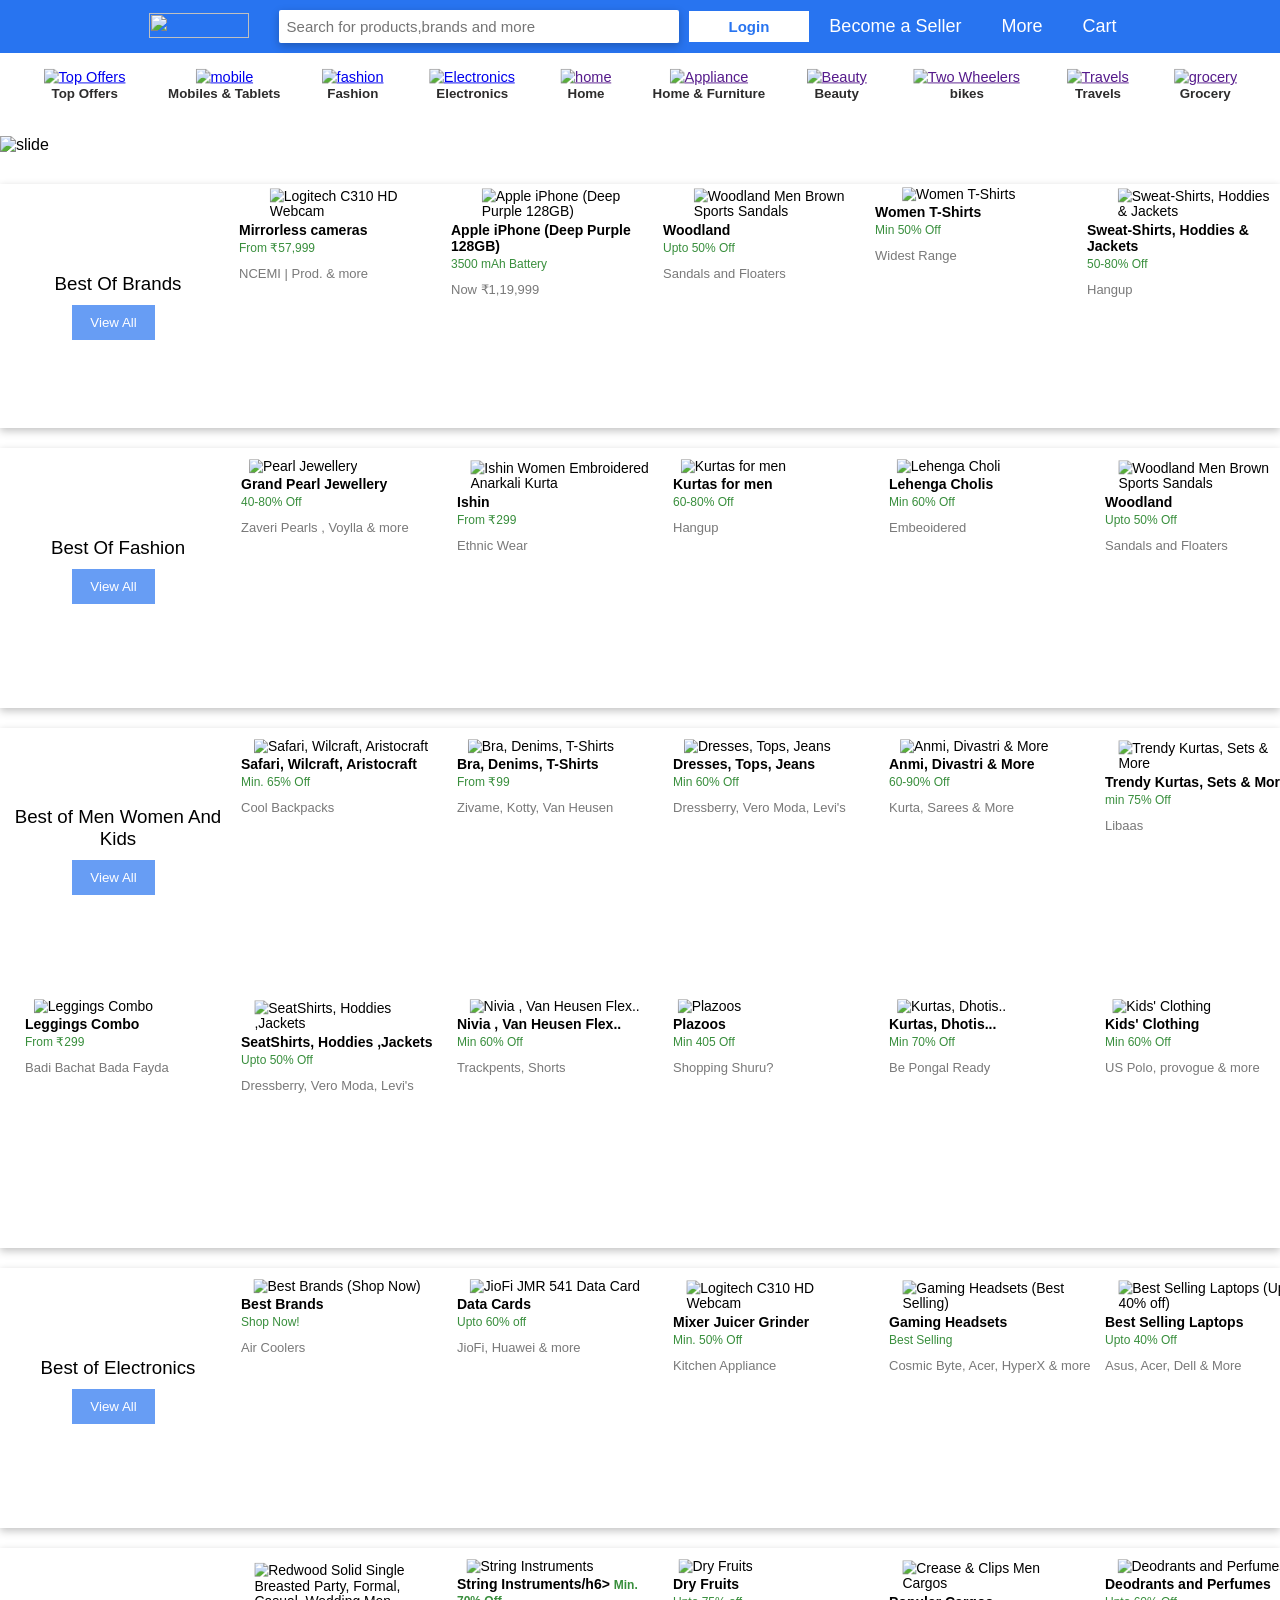
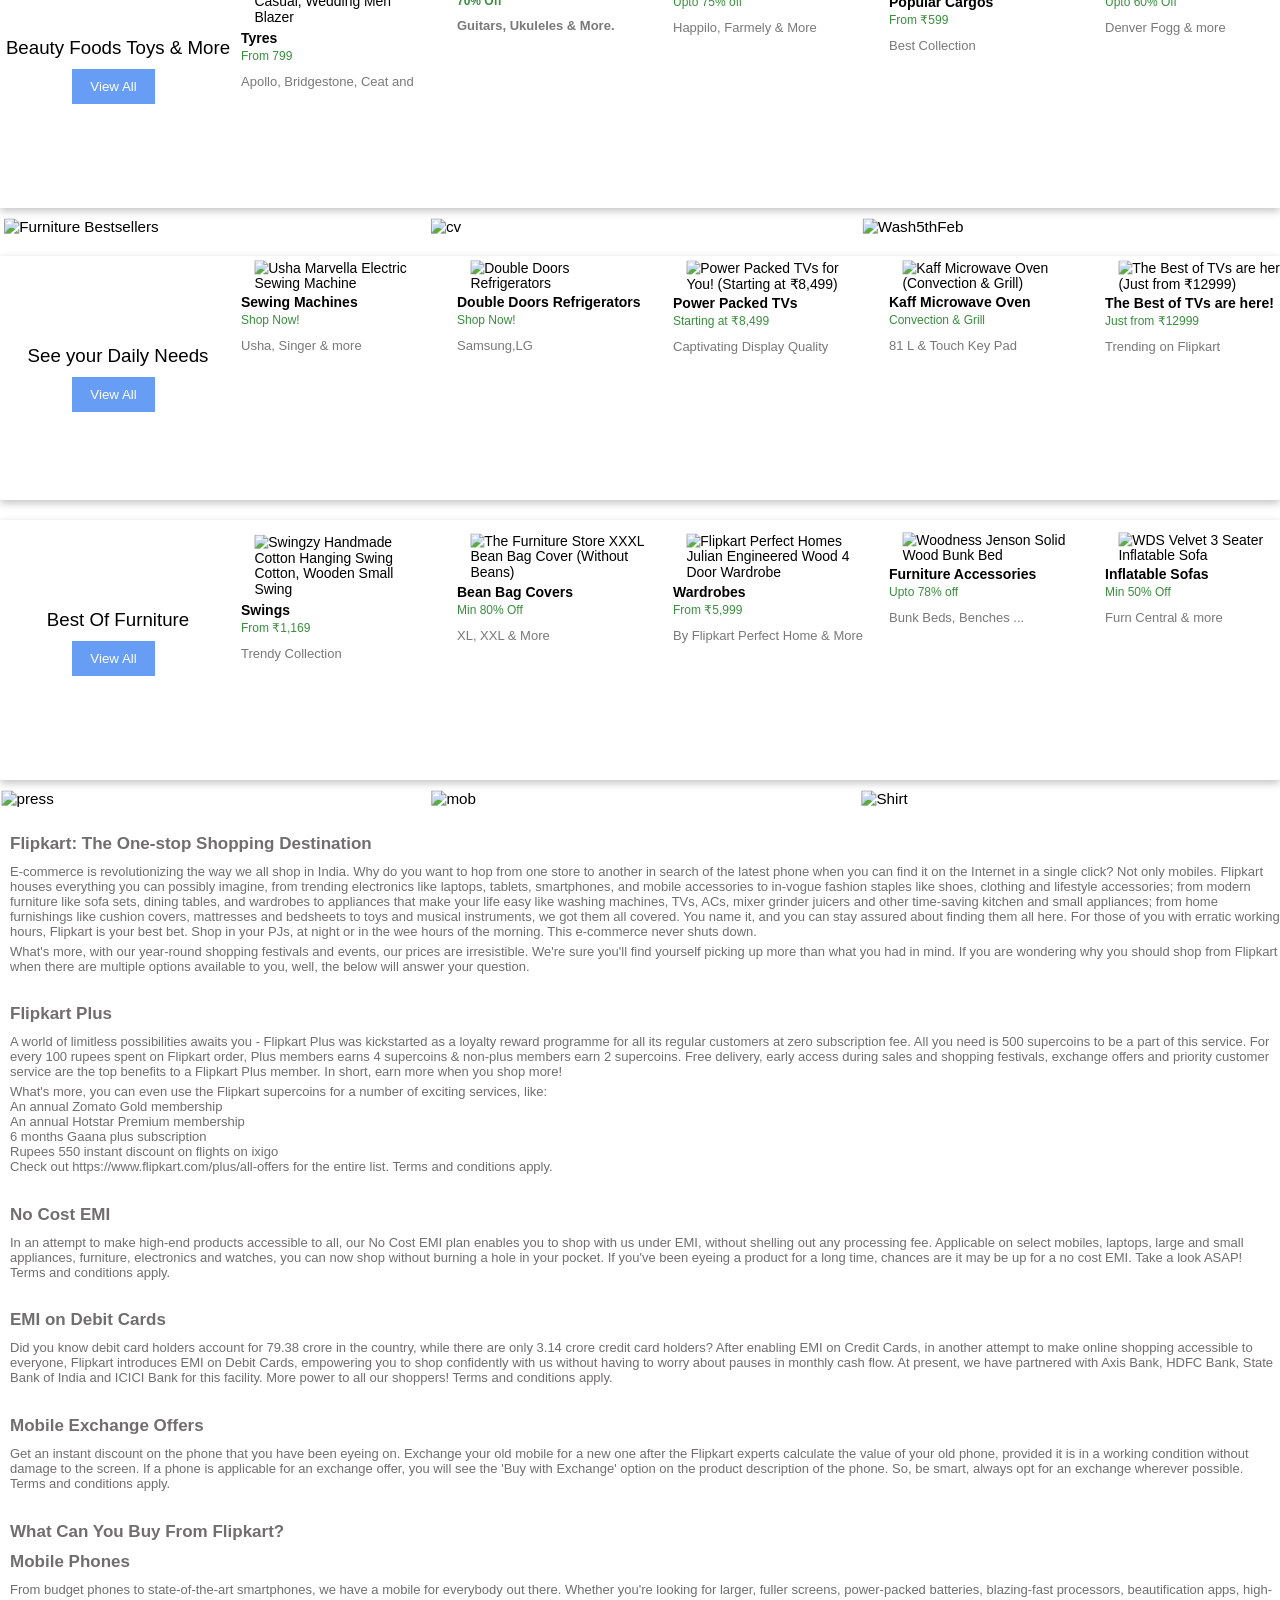
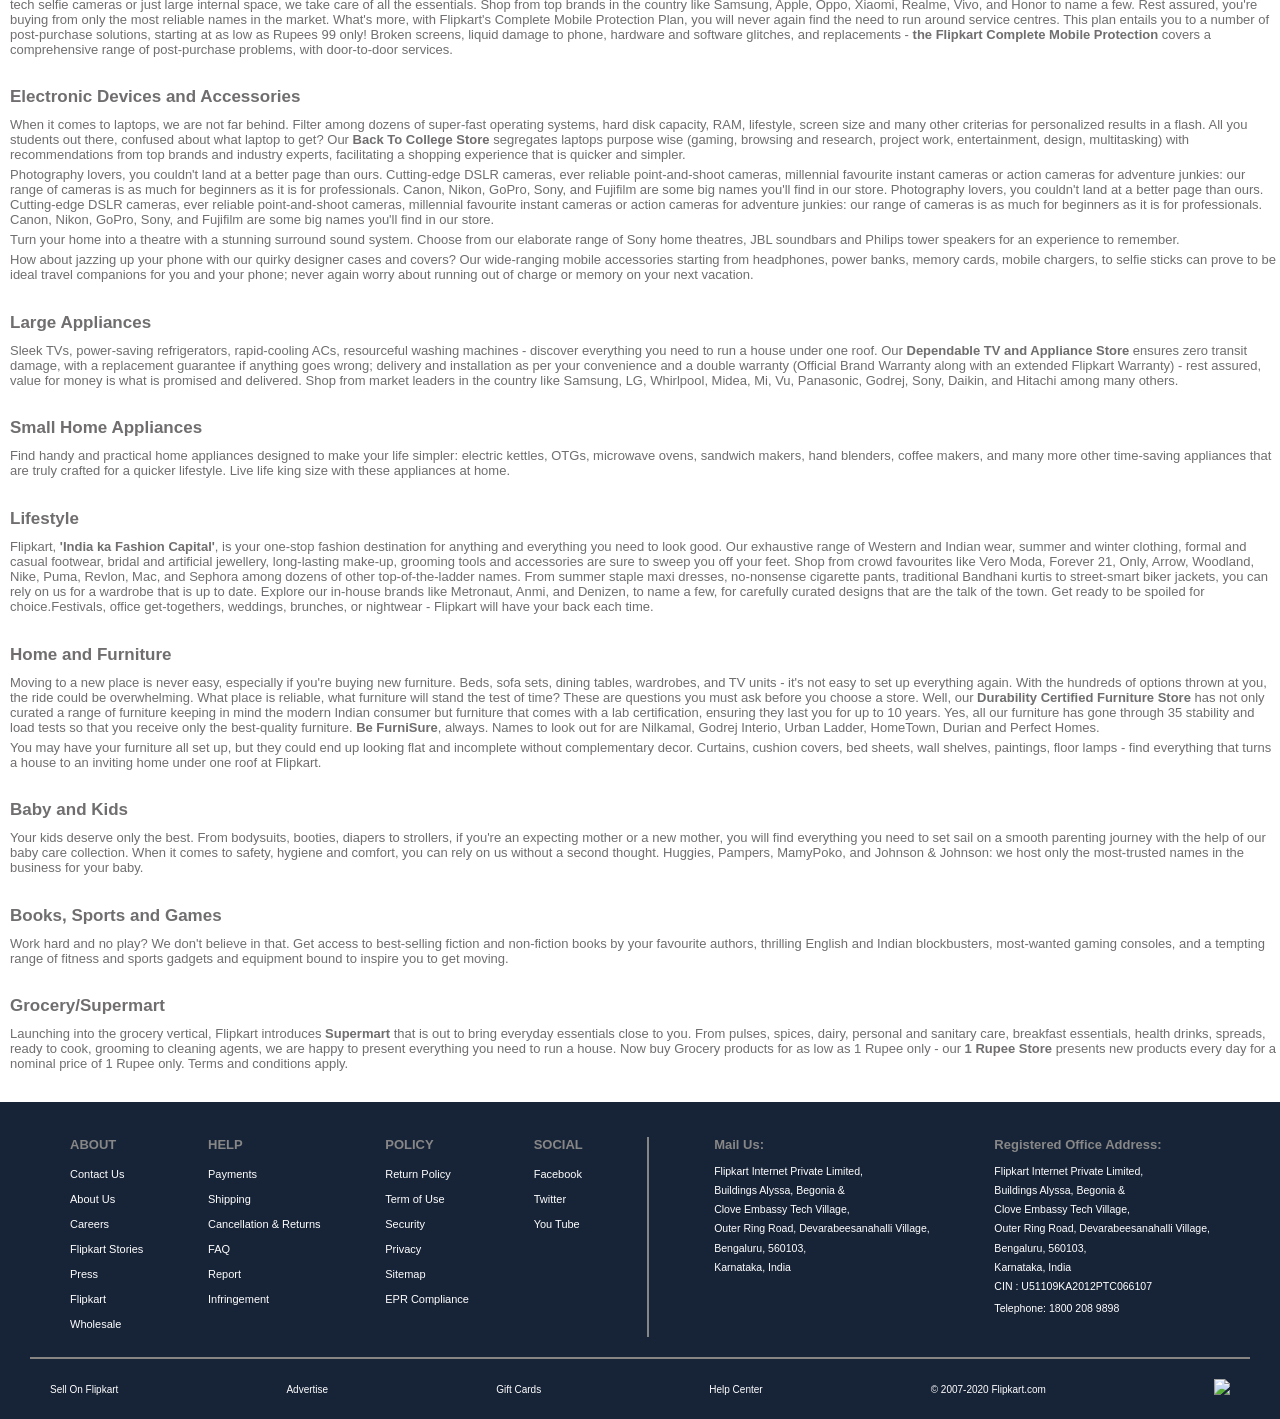
==== home/index.html @ 8c75a3f1 "final" ====
<!DOCTYPE html>
<html lang="en">

<head>
    <meta charset="UTF-8">
    <meta http-equiv="X-UA-Compatible" content="IE=edge">
    <meta name="viewport" content="width=device-width, initial-scale=1.0">
    <title>Online Shopping Site For Mobiles</title>
    <link rel="icon" href="https://www.indianbodybuilding.co.in/products/wp-content/uploads/2015/08/Flipkart-Logo.png">
    <script src="https://kit.fontawesome.com/36ecff000a.js" crossorigin="anonymous"></script>

</head>
<link rel="stylesheet" href="index.css">

<body>

    <nav id="navbar">
        <div class="logo">
            <a href="../home/index.html"> <img src="https://static-assets-web.flixcart.com/fk-p-linchpin-web/fk-cp-zion/img/fk-plus_3b0baa.png" width="100px" height ="25px"></a>
        </div>
        <div class="search">
            <input type="text" placeholder="Search for products,brands and more" id="homeinput">
            <i class="fa-solid fa-magnifying-glass" id="goforsrch"></i>
        </div>
         <a href="../login_signup/signin.html"><button class="loginbtn">Login</button></a>
        <a href="https://seller.flipkart.com/" class="Navlink">Become a Seller</a>
        <a href="#" class="Navlink">More
            <i class="fa-solid fa-angle-down" class="angledownicon"></i>
        </a>
        
        <a href="../cart/cart.html" class="Navlink">
            <i class="fa-solid fa-cart-shopping"></i>   Cart</a>


    </nav>
    <!-- 2nd nav  -->
    <nav class="secondNav">
        <div>
            <a href="../products/products.html" onclick="gotoFun()"><img  id="sndNavImg"  src="https://rukminim1.flixcart.com/fk-p-flap/128/128/image/1350e22cff9663e7.png?q=100" alt="Top Offers"></a>
            <p>Top Offers</p>
        </div>
        <div>
            <a href="../electronics&Mobiles/mobile.html"><img onclick="gotoMob()"  id="sndNavImg"  src="https://rukminim1.flixcart.com/fk-p-flap/128/128/image/d64cae0f8081256a.png?q=100" alt="mobile"></a>
            <p>Mobiles & Tablets</p>
        </div>
        <div>
            <a href="../products/products.html"><img   onclick="gotoFas()" id="sndNavImg"  src="https://rukminim1.flixcart.com/fk-p-flap/128/128/image/d44ffc537ed6e241.png?q=100" alt="fashion"></a>
            <p>Fashion</p>
        </div>
        <div>
            <a href="../electronics/electronics.html"><img   onclick="gotoEle()" id="sndNavImg"  src="https://rukminim1.flixcart.com/flap/128/128/image/69c6589653afdb9a.png?q=100" alt="Electronics"></a>
            <p>Electronics</p>
        </div>
        <div>
            <a href=""><img  id="sndNavImg"  src="https://rukminim1.flixcart.com/flap/128/128/image/ab7e2b022a4587dd.jpg?q=100" alt="home"></a>
            <p>Home</p>
        </div>
        <div>
            <a href=""><img  id="sndNavImg"  src="https://rukminim1.flixcart.com/fk-p-flap/128/128/image/d300931a0fd1c17e.png?q=100" alt="Appliance"></a>
            <p>Home & Furniture</p>
        </div>
      
        
        <div>
            <a href=""><img  id="sndNavImg"  src="https://rukminim1.flixcart.com/fk-p-flap/128/128/image/994a83c90019fb5f.png?q=100" alt="Beauty"></a>
            <p>Beauty</p>
        </div>
        <div>
            <a href=""><img  id="sndNavImg"  src="https://rukminim1.flixcart.com/fk-p-flap/128/128/image/05d708653beff580.png?q=100"
                alt="Two Wheelers"></a>
            <p>bikes</p>
        </div>
        <div>
            <a href=""><img  id="sndNavImg"  src="https://rukminim1.flixcart.com/fk-p-flap/128/128/image/2dac2decff60c650.png?q=100" alt="Travels"></a>
            <p>Travels</p>
        </div>
        <div>
           <a href=""><img  id="sndNavImg"  src="https://rukminim1.flixcart.com/flap/128/128/image/29327f40e9c4d26b.png?q=100" alt="grocery"></a>
            <p>Grocery</p>
        </div>
    </nav>
    <!-- nav end  -->
    <!-- slider start  -->
    <div class="slideNav">
        <img id="slideImg" src="https://raw.githubusercontent.com/Abidkhan263187/Project-FlipKart-Website-Clone/home_products/home/images/g54.jpg" alt="slide">
    </div>
    <!-- slider end  -->

    <!-- slider se neeche wala 1st -->
    <div class="abidFstGridA">
        <div class="abid-viewA">
            <div id="itemDiv">
                <h3 id="cat">Best Of Brands</h3>
               <button id="viewBtn">View All</button>
            </div>
           
        </div>
        <div class="abid-sales">
            <img alt="Logitech C310 HD Webcam"
                src="https://rukminim1.flixcart.com/image/200/200/knyxqq80/dslr-camera/r/y/x/digital-camera-eos-m50-mark-ii-eos-m50-mark-ii-canon-original-imag2gzkexzqhyhu.jpeg?q=70">
            <div>
                <h6> Mirrorless cameras</h6>
                <a href="#">From ₹57,999</a>
                <p>NCEMI | Prod. & more</p>
            </div>
        </div>
        <div class="abid-sales">
            <img alt="Apple iPhone (Deep Purple 128GB)"
                src="https://rukminim1.flixcart.com/image/312/312/xif0q/mobile/l/8/r/-original-imaghxemnnnkd8bg.jpeg?q=70">

            <div>
                <h6>Apple iPhone (Deep Purple 128GB)</h6>
                <a href="#">3500 mAh Battery</a>
                <p>Now ₹1,19,999</p>
            </div>
        </div>

        <div class="abid-sales">
            <img alt="Woodland Men Brown Sports Sandals"
                src="https://rukminim1.flixcart.com/fk-p-flap/200/200/image/5aa98b7cee183286.jpg?q=70">

            <div>
                <h6>Woodland</h6>
                <a href="#">Upto 50% Off</a>
                <p>Sandals and Floaters</p>
            </div>
        </div>

        <div class="abid-sales">
            <img alt=" Women T-Shirts"
                src="https://rukminim1.flixcart.com/image/200/200/l432ikw0/t-shirt/g/f/x/m-dinosor-m-jannie-hustler-original-imagffzwbujgmwhf.jpeg?q=70">

            <div>
                <h6>Women T-Shirts</h6>
                <a href="#">Min 50% Off</a>
                <p>Widest Range</p>
            </div>
        </div>

        <div class="abid-sales">
            <img alt="Sweat-Shirts, Hoddies & Jackets"
                src="https://rukminim1.flixcart.com/image/200/200/k2z1t3k0/jacket/z/v/x/m-9298233-mast-harbour-original-imafm78vbfvdzph7.jpeg?q=70">
            <div>
                <h6>Sweat-Shirts, Hoddies & Jackets</h6>
                <a href="#">50-80% Off</a>
                <p>Hangup</p>
            </div>
        </div>
        <!-- <div class="abid-sales">
            <img alt="Gym Essentials"
                src="https://rukminim1.flixcart.com/image/200/200/kdbzqfk0/bar/8/h/q/push-up-bar-0-8-long-ankaro-original-imafu9dmvdk3rzvy.jpeg?q=70">
            <div>
                <h6>Gym Essentials</h6>
                <a href="#">from ₹139 </a>
                <p>Fitness</p>
            </div>
        </div> -->
    </div>
    <!-- end  -->
    <div class="abidFstGridE">
        <div class="abid-viewE">
            <div id="itemDiv">
                <h3 id="cat">Best Of Fashion</h3>
               <a href="../products/products.html"> <button  onclick="gotoFun()" id="viewBtn">View All</button></a>
            </div>
            <!-- <img src="https://encrypted-tbn0.gstatic.com/images?q=tbn:ANd9GcQPEQa7JGAtcw5N-B2jBapgNtYe18VHz89hC8AofgeDVA&usqp=CAU&ec=48665699" alt="electronics"> -->
        </div>
        <div class="abid-fur">
            <img alt=" Pearl Jewellery"
                src="https://rukminim1.flixcart.com/image/200/200/kqpj4i80/ring/8/1/8/adjustable-cfr-k149-ring-set-karishma-kreations-original-imag4ntug2g26twf.jpeg?q=70">

            <div>
                <h6>Grand Pearl Jewellery</h6>
                <a href="#">40-80% Off</a>
                <p>Zaveri Pearls , Voylla &amp; more</p>
            </div>
        </div>

        <div class="abid-fur">
            <img alt="Ishin Women Embroidered Anarkali Kurta"
                src="https://rukminim1.flixcart.com/image/150/150/k1pbpu80/kurta/m/q/s/m-kurpram-gb-565-ishin-original-imafh7d8mhxdpveg.jpeg?q=70">
            <div>
                <h6>Ishin</h6>
                <a href="#">From ₹299</a>
                <p>Ethnic Wear</p>
            </div>
        </div>

        <div class="abid-fur">
            <img alt="Kurtas for men"
                src="https://rukminim1.flixcart.com/image/200/200/xif0q/kurta/h/c/u/xxl-k95165-526-deyann-original-imafj9a9t4bqhxca-bb.jpeg?q=70">

            <div>
                <h6>Kurtas for men</h6>
                <a href="#">60-80% Off</a>
                <p>Hangup</p>
            </div>
        </div>

        <div class="abid-fur">
            <img alt="Lehenga Choli"
                src="https://rukminim1.flixcart.com/image/150/150/k7jdg280/lehenga-choli/m/h/f/free-na-102l10171-saara-original-imafprdmenpgbx2n.jpeg?q=70">

            <div>
                <h6>Lehenga Cholis</h6>
                <a href="#">Min 60% Off</a>
                <p>Embeoidered</p>
            </div>
        </div>

        <div class="abid-fur">
            <img alt="Woodland Men Brown Sports Sandals"
                src="https://rukminim1.flixcart.com/image/150/150/jvv9zm80/sandal/j/g/w/gd-2665117camel-40-woodland-camel-original-imafgztfhjdp6xmg.jpeg?q=70">

            <div>
                <h6>Woodland</h6>
                <a href="#">Upto 50% Off</a>
                <p>Sandals and Floaters</p>
            </div>
        </div>

        <!-- <div class="abid-fur">
            <img alt="U.S. Polo Assn. Highlander"
                src="https://rukminim1.flixcart.com/image/200/200/kb9ou4w0/shoe/j/g/6/11391306-40-u-s-polo-assn-white-original-imafsnetwnyzu8x2.jpeg?q=70">

            <div>
                <h6>U.S. Polo Assn. Highlander</h6>
                <a href="#">From &#x20B9;799</a>
                <p>Sneekers Shoes &amp; more</p>
            </div>
        </div> -->
    </div>

    <div class="abidFstGridG">
        <div class="abid-viewG">
           <div id="itemDiv">
               <h3 id="cat">Best of Men Women And Kids</h3>
              <a href="../products/products.html"> <button  onclick="gotoFun()" id="viewBtn">View All</button></a>
           </div>
           <!-- <img src="[data-uri]" alt="electronics"> -->
       </div>
       <div class="abid-fur">
           <img alt="Safari, Wilcraft, Aristocraft"
               src="https://rukminim1.flixcart.com/image/200/200/jwgple80/backpack/n/e/w/spin-laptop-backpack-01-teal-fs0-0-11-001-laptop-backpack-original-imafh54gqnmpsczs.jpeg?q=70">

           <div>
               <h6>Safari, Wilcraft, Aristocraft</h6>
               <a href="#">Min. 65% Off</a>
               <p>Cool Backpacks</p>
           </div>
       </div>

       <div class="abid-fur">
           <img alt="Bra, Denims, T-Shirts"
               src="https://rukminim1.flixcart.com/image/200/200/xif0q/bra/1/7/e/lightly-padded-34e-regular-no-regular-br1804x01-clovia-original-imagg9ja3fadhyfh.jpeg?q=70">

           <div>
               <h6>Bra, Denims, T-Shirts</h6>
               <a href="#">From ₹99 </a>
               <p>Zivame, Kotty, Van Heusen</p>
           </div>
       </div>

       <div class="abid-fur">
           <img alt="Dresses, Tops, Jeans"
               src="https://rukminim1.flixcart.com/image/200/200/xif0q/dress/j/s/f/s-kbt-559-krati-by-tara-original-imagg9hftvfxe56u.jpeg?q=70">

           <div>
               <h6>Dresses, Tops, Jeans</h6>
               <a href="#">Min 60% Off</a>
               <p>Dressberry, Vero Moda, Levi's</p>
           </div>
       </div>

       <div class="abid-fur">
           <img alt="Anmi, Divastri & More"
               src="https://rukminim1.flixcart.com/image/200/200/xif0q/sari/8/6/w/free-sknt17-d-divastri-unstitched-original-imagg9j9vvv8s3hb.jpeg?q=70">

           <div>
               <h6>Anmi, Divastri & More</h6>
               <a href="#">60-90% Off</a>
               <p>Kurta, Sarees & More</p>
           </div>
       </div>

       <div class="abid-fur">
           <img alt="Trendy Kurtas, Sets & More"
               src="https://rukminim1.flixcart.com/fk-p-flap/200/200/image/dca97fb4b0c593f8.jpg?q=70">

           <div>
               <h6>Trendy Kurtas, Sets & More"</h6>
               <a href="#">min 75% Off</a>
               <p>Libaas</p>
           </div>
       </div>

       <div class="abid-fur">
           <img alt="Leggings Combo"
               src="https://rukminim1.flixcart.com/image/200/200/klo27bk0/churidar/n/x/k/xxl-women-churidar-nakaash-original-imagyqy6evhh7xzc.jpeg?q=70">

           <div>
               <h6>Leggings Combo</h6>
               <a href="#">From ₹299</a>
               <p>Badi Bachat Bada Fayda</p>
           </div>
       </div>

       <div class="abid-fur">
           <img alt="SeatShirts, Hoddies ,Jackets"
               src="https://rukminim1.flixcart.com/image/200/200/jvmpci80/track-pant/g/w/j/s-7224489-hrx-by-hrithik-roshan-original-imafghfrgedw3zq8.jpeg?q=70">

           <div>
               <h6>SeatShirts, Hoddies ,Jackets</h6>
               <a href="#">Upto 50% Off</a>
               <p>Dressberry, Vero Moda, Levi's</p>
           </div>
       </div>

       <div class="abid-fur">
           <img alt="Nivia , Van Heusen Flex.."
               src="https://rukminim1.flixcart.com/image/200/200/k2z1t3k0/jacket/z/v/x/m-9298233-mast-harbour-original-imafm78vbfvdzph7.jpeg?q=70">

           <div>
               <h6>Nivia , Van Heusen Flex..</h6>
               <a href="#">Min 60% Off</a>
               <p>Trackpents, Shorts</p>
           </div>
       </div>

       <div class="abid-fur">
           <img alt="Plazoos"
               src="https://rukminim1.flixcart.com/image/200/200/kpu3frk0/trouser/n/i/k/30-foilcombo9661-trend-level-original-imag3zggwyrwtbz9.jpeg?q=70">

           <div>
               <h6>Plazoos</h6>
               <a href="#">Min 405 Off</a>
               <p>Shopping Shuru?</p>
           </div>
       </div>

       <div class="abid-fur">
           <img alt="Kurtas, Dhotis.."
               src="https://rukminim1.flixcart.com/image/200/200/xif0q/kurta/h/c/u/xxl-k95165-526-deyann-original-imafj9a9t4bqhxca-bb.jpeg?q=70">

           <div>
               <h6>Kurtas, Dhotis...</h6>
               <a href="#">Min 70% Off</a>
               <p>Be Pongal Ready</p>
           </div>
       </div>

       <div class="abid-fur">
           <img alt="Kids' Clothing"
               src="https://rukminim1.flixcart.com/flap/200/200/image/4398b53c0596430f.jpg?q=70">

           <div>
               <h6>Kids' Clothing</h6>
               <a href="#">Min 60% Off</a>
               <p>US Polo, provogue & more</p>
           </div>
       </div>
   </div>
    <div class="abidFstGridF">
        <div class="abid-viewF">
            <div id="itemDiv">
                <h3 id="cat">Best of Electronics</h3>
               <a href="../electronics/electronics.html"> <button onclick="gotoEle()" id="viewBtn">View All</button></a>
            </div>
            <!-- <img src="https://encrypted-tbn0.gstatic.com/images?q=tbn:ANd9GcRBx2JeF-4Fgo-spOrNb2dL6scJdMGVzhxStARylocaWQ&usqp=CAU&ec=48665699" alt="electronics"> -->
        </div>
        <div class="abid-fur">
            <img alt="Best Brands (Shop Now)"
                src="https://rukminim1.flixcart.com/image/200/200/l432ikw0/air-cooler/5/x/f/220-50-tiara-air-cooler-with-honeycomb-pads-low-power-original-imagf2chtzfgfjgg.jpeg?q=70">

            <div>
                <h6>Best Brands</h6>
                <a href="#">Shop Now!</a>
                <p>Air Coolers</p>
            </div>
        </div>

        <div class="abid-fur">
            <img alt="JioFi JMR 541 Data Card"
                src="https://rukminim1.flixcart.com/image/150/150/k6mibgw0/datacard/r/h/g/jiofi-jmr-541-original-imafpfhandhkptwc.jpeg?q=70">

            <div>
                <h6>Data Cards</h6>
                <a href="#">Upto 60% off</a>
                <p>JioFi, Huawei & more</p>
            </div>
        </div>

        <div class="abid-fur">
            <img alt="Logitech C310 HD Webcam"
                src="https://rukminim1.flixcart.com/image/200/200/xif0q/mixer-grinder-juicer/j/p/w/-original-imagmygzv4azesjn.jpeg?q=70">

            <div>
                <h6>Mixer Juicer Grinder</h6>
                <a href="#">Min. 50% Off</a>
                <p>Kitchen Appliance</p>
            </div>
        </div>

        <div class="abid-fur">
            <img alt="Gaming Headsets (Best Selling)"
                src="https://rukminim1.flixcart.com/image/150/150/k2w6xe80/headphone/k/m/d/acer-predator-galea-311-phw910-np-hds11-00b-original-imafm58gaeg3hb7x.jpeg?q=70">

            <h6>Gaming Headsets</h6>
            <a href="#">Best Selling</a>
            <p>Cosmic Byte, Acer, HyperX & more</p>
        </div>
        <div class="abid-fur">
            <img alt="Best Selling Laptops (Upto 40% off)"
                src="https://rukminim1.flixcart.com/image/150/150/kctf0cw0/computer/7/j/c/dell-original-imaftuvztweg8kf8.jpeg?q=70">

            <div>
                <h6>Best Selling Laptops</h6>
                <a href="#">Upto 40% Off</a>
                <p>Asus, Acer, Dell & More</p>
            </div>
        </div>

        <!-- <div class="abid-fur">
            <img alt="BeFunky Back Cover for Apple iPhone X, Apple iPhone XS"
                src="https://rukminim1.flixcart.com/image/150/150/jd0jtzk0/cases-covers/back-cover/z/b/f/befunky-isimple-matte-finish-flexible-soft-tpu-skin-support-original-imafyfmje9mvkfea.jpeg?q=70">

            <div>
                <h6>For Vivo</h6>
                <a href="#">Just ₹159</a>
                <p>Plain Case Covers</p>
            </div>
        </div> -->
    </div>
    <!-- men  beauty toys and more -->
    <div class="abidFstGridB">
        <div class="abid-viewB">
            <div id="itemDiv">
                <h3 id="cat">Beauty Foods Toys & More</h3>
                <button id="viewBtn">View All</button>
            </div>
            <!-- <img src="https://encrypted-tbn0.gstatic.com/images?q=tbn:ANd9GcTkkK_Tkw1dJygiKKRRw82v5UCD2Ntv0KO7GWpJaeRV8g&usqp=CAU&ec=48665699" alt="electronics"> -->
        </div>
        <div class="abid-fur">
            <img alt="Redwood Solid Single Breasted Party, Formal, Casual, Wedding Men Blazer"
                src="https://rukminim1.flixcart.com/image/200/200/k7w8eq80/two-wheeler-tyre/v/y/s/90-90-12-106061-milaze-tl-54j-sw-ceat-original-imafqyx5tnfraaxh.jpeg?q=70">

            <div>
                <h6>Tyres</h6>
                <a href="#"> From 799</a>
                <p>Apollo, Bridgestone, Ceat and </p>
            </div>
        </div>

        <div class="abid-fur">
            <img alt="String Instruments"
                src="https://rukminim1.flixcart.com/image/200/200/acoustic-guitar/e/y/y/dd-380c-blk-jixing-original-imaeff94e9tczafp.jpeg?q=70">

            <div>
                <h6>String Instruments/h6>
                <a href="#">Min. 70% Off</a>
                <p>Guitars, Ukuleles & More.</p>
            </div>
        </div>

        <div class="abid-fur">
            <img alt="Dry Fruits"
                src="https://rukminim1.flixcart.com/image/200/200/k6fd47k0/nut-dry-fruit/p/z/7/200-100-natural-california-pouch-happilo-original-imafzvw2tcazeur6.jpeg?q=70">

                <div>
                    <h6>Dry Fruits</h6>
                    <a href="#">Upto 75% off</a>
                    <p>Happilo, Farmely & More</p>
                </div>
        </div>

        <div class="abid-fur">
            <img alt="Crease &amp; Clips Men Cargos"
                src="https://rukminim1.flixcart.com/image/150/150/k5vcya80/cargo/f/3/k/36-k2s-465-10394-maartiza-original-imafcyz5qyjjk2ph.jpeg?q=70">

            <div>
                <h6>Popular Cargos</h6>
                <a href="#">From ₹599</a>
                <p>Best Collection</p>
            </div>
        </div>

        <div class="abid-fur">
            <img alt="Deodrants and Perfumes"
                src="https://rukminim1.flixcart.com/image/200/200/kjuby4w0/deodorant/v/c/d/400-one8-intense-fresh-deo-pack-of-2-200ml-x-2-2-perfume-body-original-imafzbn4nv2zhccp.jpeg?q=70">

            <div>
                <h6>Deodrants and Perfumes</h6>
                <a href="#">Upto 60% Off</a>
                <p>Denver Fogg & more</p>
            </div>
        </div>

        <!-- <div class="abid-fur">
            <img alt="URBAN LEGENDS Men Cargos"
                src="https://rukminim1.flixcart.com/image/150/150/kchzhjk0/cargo/m/a/v/34-r20splgreen-urban-legends-original-imaftm3ajnvhgsxh.jpeg?q=70">

            <div>
                <h6>Popular Cargos</h6>
                <a href="#">Under ₹999</a>
                <p>Grab or Gone!</p>
            </div>
        </div> -->
    </div>
    <!-- end  -->

    <!-- card banner 1  -->
    <div class="abid-bannerDiv">
        <div>
            <img class="abid-cur" alt="Furniture Bestsellers"
                src="https://rukminim1.flixcart.com/flap/480/480/image/084789479074d2b2.jpg?q=50">
        </div>
        <div>
            <img class="abid-cur" alt="cv"
                src="https://rukminim1.flixcart.com/flap/480/480/image/280f4c9921a571d5.png?q=50">
        </div>
        <div>
            <img class="abid-cur" alt="Wash5thFeb"
                src="https://rukminim1.flixcart.com/flap/480/480/image/1ce0c4c1fb501b45.jpg?q=50">
        </div>
    </div>
    <!-- end   -->

    <!-- dailyneeds start  -->
    <div class="abidFstGridC">
        <div class="abid-viewC">
            <div id="itemDiv">
                <h3 id="cat">See your Daily Needs</h3>
                <a href=""><button id="viewBtn">View All</button></a>
            </div>
            <!-- <img src="https://rukminim1.flixcart.com/image/612/612/l4a7pu80/mosquito-net/x/v/a/double-bed-machhardani-double-bed-size-6-5ft-x-200-6-5ft-x-145-original-imagf73brgggghtz.jpeg?q=70" alt="electronics"> -->
        </div>
        <div class="abid-daileNeeds">
            <img alt="Usha Marvella Electric Sewing Machine"
                src="https://rukminim1.flixcart.com/image/150/150/sewing-machine/f/c/y/usha-marvella-original-imaegyvtgv6k4rvk.jpeg?q=70">

            <div>
                <h6>Sewing Machines</h6>
                <a href="#">Shop Now!</a>
                <p>Usha, Singer &amp; more</p>
            </div>
        </div>

        <div class="abid-daileNeeds">
            <img alt="Double Doors Refrigerators"
                src="https://rukminim1.flixcart.com/image/200/200/xif0q/refrigerator-new/a/y/y/-original-imagn595bwhzvtud.jpeg?q=70">

            <div>
                <h6>Double Doors Refrigerators</h6>
                <a href="#">Shop Now!</a>
                <p>Samsung,LG</p>
            </div>
        </div>

        <div class="abid-daileNeeds">
            <img alt="Power Packed TVs for You! (Starting at ₹8,499)"
                src="https://rukminim1.flixcart.com/image/150/150/keuagsw0/television/y/e/y/panasonic-th-50hx450dx-th-50hx450dx-original-imafvf3sbzgzygu2.jpeg?q=70">

            <h6>Power Packed TVs</h6>
            <a href="#">Starting at ₹8,499</a>
            <p>Captivating Display Quality</p>
        </div>
        <div class="abid-daileNeeds">
            <img alt="Kaff Microwave Oven (Convection &amp; Grill)"
                src="https://rukminim1.flixcart.com/image/150/150/kdt50nk0/microwave-new/u/f/m/ov-81-gikf-kaff-original-imafumd6khqsa9hv.jpeg?q=70">

            <div>
                <h6>Kaff Microwave Oven</h6>
                <a href="#">Convection & Grill</a>
                <p>81 L & Touch Key Pad</p>
            </div>
        </div>

        <div class="abid-daileNeeds">
            <img alt="The Best of TVs are here! (Just from ₹12999)"
                src="https://rukminim1.flixcart.com/image/150/150/kc54ivk0/television/r/q/g/mi-l43m4-4ain-original-imaftc5fy6bfmhyb.jpeg?q=70">

            <div>
                <h6>The Best of TVs are here!</h6>
                <a href="#">Just from ₹12999</a>
                <p>Trending on Flipkart</p>
            </div>
        </div>
        <!-- <div class="abid-daileNeeds">
            <img alt="Philips Vacuum Cleaners (Run Time: 15 min)"
                src="https://rukminim1.flixcart.com/image/150/150/kg40k280/vacuum-cleaner/n/f/9/philips-fc9352-01-innovation-and-new-original-imafwffhen7zwrzu.jpeg?q=70">

            <div>
                <h6>Philips Vacuum Cleaners</h6>
                <a href="#">Run Time: 15 min</a>
                <p>Maximum Sound Level</p>
            </div>
        </div> -->
    </div>
    <!-- end  -->

    <!-- furniture ka samaan  -->
    <div class="abidFstGridD">
        <div class="abid-viewD">
            <div id="itemDiv">
                <h3 id="cat">Best Of Furniture</h3>
                <button id="viewBtn">View All</button>
            </div>
            <!-- <img src="https://rukminim1.flixcart.com/image/612/612/ktuewsw0/sofa-bed/0/d/7/double-2-seater-blue-cotton-sofa-cum-bed-blue-floresta-wud-blue-original-imag73tg75rb2rj8.jpeg?q=70" alt="electronics"> -->
        </div>
        <div class="abid-fur">
            <img alt="Swingzy Handmade Cotton Hanging Swing Cotton, Wooden Small Swing"
                src="https://rukminim1.flixcart.com/image/150/150/kdyus280/hammock-swing/m/5/z/white-hammock-swing-hanging-chair-swingzy-original-imafuqwjpzmgrnnu.jpeg?q=70">

            <div>
                <h6>Swings</h6>
                <a href="#">From ₹1,169</a>
                <p>Trendy Collection</p>
            </div>
        </div>

        <div class="abid-fur">
            <img alt="The Furniture Store XXXL Bean Bag Cover  (Without Beans)"
                src="https://rukminim1.flixcart.com/image/150/150/bean-bag/h/v/b/f8-the-furniture-store-xxxl-original-imae65d3wg7qzpkn.jpeg?q=70">

            <div>
                <h6>Bean Bag Covers</h6>
                <a href="#">Min 80% Off</a>
                <p>XL, XXL & More</p>
            </div>
        </div>

        <div class="abid-fur">
            <img alt="Flipkart Perfect Homes Julian Engineered Wood 4 Door Wardrobe"
                src="https://rukminim1.flixcart.com/image/150/150/jo8xg280/wardrobe-closet/n/h/9/particle-board-w4wal00ed2wmp-flipkart-perfect-homes-american-original-imaf9m4hh8mg5e79.jpeg?q=70">

            <div>
                <h6>Wardrobes</h6>
                <a href="#">From ₹5,999</a>
                <p>By Flipkart Perfect Home & More</p>
            </div>
        </div>

        <div class="abid-fur">
            <img alt="Woodness Jenson Solid Wood Bunk Bed"
                src="https://rukminim1.flixcart.com/image/150/150/jsm3vrk0/bunk-loft-bed/w/b/q/na-rubber-wood-27035-woodness-dark-brown-original-imafe47eukgzsjkr.jpeg?q=70">

            <div>
                <h6>Furniture Accessories</h6>
                <a href="#">Upto 78% off</a>
                <p>Bunk Beds, Benches ...</p>
            </div>
        </div>

        <div class="abid-fur">
            <img alt="WDS Velvet 3 Seater Inflatable Sofa"
                src="https://rukminim1.flixcart.com/image/150/150/inflatable-sofa/6/j/s/wsb031a-velvet-wds-original-imaeaphzbkgrz3xp.jpeg?q=70">

            <div>
                <h6>Inflatable Sofas</h6>
                <a href="#">Min 50% Off</a>
                <p>Furn Central & more</p>
            </div>
        </div>

        <!-- <div class="abid-fur">
            <img alt="Marusthalee Designer Temple Solid Wood Home Temple"
                src="https://rukminim1.flixcart.com/image/150/150/jm6mjrk0/home-temple/k/g/g/designer-tample-marusthalee-original-imaf958ryaufedqj.jpeg?q=70">

            <div>
                <h6>Home Temples</h6>
                <a href="#">From &#x20B9;699</a>
                <p>Trendy Made In India Collections</p>
            </div>
        </div> -->
    </div>
    <!-- end  -->


    <!-- 2nd banner card  -->
    <div class="abid-bannerDiv">
        <div>
            <img class="abid-cur" alt="press"
                src="https://rukminim1.flixcart.com/flap/480/480/image/961504bea58924f1.jpg?q=50">
        </div>
        <div>
            <img class="abid-cur" alt="mob"
                src="https://rukminim1.flixcart.com/flap/480/480/image/4224c093ab3f6206.jpg?q=50">
        </div>
        <div>
            <img class="abid-cur" alt="Shirt"
                src="https://rukminim1.flixcart.com/flap/480/480/image/8cce25a66aceee84.jpg?q=50">
        </div>
    </div>
    <!-- end  -->

    <!-- fashionery  -->

  


    <!-- electronics  -->
  
    <!-- end  -->

    <!-- mobiles Phones  -->
  
    <!-- end  -->

    <!-- info start  -->
    <div>
        <div class="abidfst">
            <div class="col">
                <h1 class="pt-3">Flipkart: The One-stop Shopping Destination</h1>
                <p class="info">
                    E-commerce is revolutionizing the way we all shop in India. Why do you want to hop from one store to
                    another in search of the latest phone when you can find it on the Internet in a single click? Not
                    only mobiles. Flipkart houses everything you can possibly imagine, from trending electronics like
                    laptops, tablets, smartphones, and mobile accessories to in-vogue fashion staples like shoes,
                    clothing and lifestyle accessories; from modern furniture like sofa sets, dining tables, and
                    wardrobes to appliances that make your life easy like washing machines, TVs, ACs, mixer grinder
                    juicers and other time-saving kitchen and small appliances; from home furnishings like cushion
                    covers, mattresses and bedsheets to toys and musical instruments, we got them all covered. You name
                    it, and you can stay assured about finding them all here. For those of you with erratic working
                    hours, Flipkart is your best bet. Shop in your PJs, at night or in the wee hours of the morning.
                    This e-commerce never shuts down.
                </p>
                <p class="info">
                    What's more, with our year-round shopping festivals and events, our prices are irresistible. We're
                    sure you'll find yourself picking up more than what you had in mind. If you are wondering why you
                    should shop from Flipkart when there are multiple options available to you, well, the below will
                    answer your question.
                </p>
            </div>
        </div>

        <div class="abidfst">
            <div class="col">
                <h2>Flipkart Plus</h2>
                <p class="info">
                    A world of limitless possibilities awaits you - Flipkart Plus was kickstarted as a loyalty reward
                    programme for all its regular customers at zero subscription fee. All you need is 500 supercoins to
                    be a part of this service. For every 100 rupees spent on Flipkart order, Plus members earns 4
                    supercoins &amp; non-plus members earn 2 supercoins. Free delivery, early access during sales and
                    shopping festivals, exchange offers and priority customer service are the top benefits to a Flipkart
                    Plus member. In short, earn more when you shop more!
                </p>
                <p class="info">
                    What's more, you can even use the Flipkart supercoins for a number of exciting services, like:<br>An
                    annual Zomato Gold membership<br>An annual Hotstar Premium membership<br>6 months Gaana plus
                    subscription<br>Rupees 550 instant discount on flights on ixigo<br>Check out
                    https://www.flipkart.com/plus/all-offers for the entire list. Terms and conditions apply.
                </p>
            </div>
        </div>

        <div class="abidfst">
            <div class="col">
                <h2>No Cost EMI</h2>
                <p class="info">
                    In an attempt to make high-end products accessible to all, our No Cost EMI plan enables you to shop
                    with us under EMI, without shelling out any processing fee. Applicable on select mobiles, laptops,
                    large and small appliances, furniture, electronics and watches, you can now shop without burning a
                    hole in your pocket. If you've been eyeing a product for a long time, chances are it may be up for a
                    no cost EMI. Take a look ASAP! Terms and conditions apply.
                </p>
            </div>
        </div>

        <div class="abidfst">
            <div class="col">
                <h2>EMI on Debit Cards</h2>
                <p class="info">
                    Did you know debit card holders account for 79.38 crore in the country, while there are only 3.14
                    crore credit card holders? After enabling EMI on Credit Cards, in another attempt to make online
                    shopping accessible to everyone, Flipkart introduces EMI on Debit Cards, empowering you to shop
                    confidently with us without having to worry about pauses in monthly cash flow. At present, we have
                    partnered with Axis Bank, HDFC Bank, State Bank of India and ICICI Bank for this facility. More
                    power to all our shoppers! Terms and conditions apply.
                </p>
            </div>
        </div>

        <div class="abidfst">
            <div class="col">
                <h2>Mobile Exchange Offers</h2>
                <p class="info">
                    Get an instant discount on the phone that you have been eyeing on. Exchange your old mobile for a
                    new one after the Flipkart experts calculate the value of your old phone, provided it is in a
                    working condition without damage to the screen. If a phone is applicable for an exchange offer, you
                    will see the 'Buy with Exchange' option on the product description of the phone. So, be smart,
                    always opt for an exchange wherever possible. Terms and conditions apply.
                </p>
            </div>
        </div>

        <div class="abidfst">
            <div class="col">
                <h2>What Can You Buy From Flipkart?</h2>
                <h2>Mobile Phones</h2>
                <p class="info">
                    From budget phones to state-of-the-art smartphones, we have a mobile for everybody out there.
                    Whether you're looking for larger, fuller screens, power-packed batteries, blazing-fast processors,
                    beautification apps, high-tech selfie cameras or just large internal space, we take care of all the
                    essentials. Shop from top brands in the country like Samsung, Apple, Oppo, Xiaomi, Realme, Vivo, and
                    Honor to name a few. Rest assured, you're buying from only the most reliable names in the market.
                    What's more, with Flipkart's Complete Mobile Protection Plan, you will never again find the need to
                    run around service centres. This plan entails you to a number of post-purchase solutions, starting
                    at as low as Rupees 99 only! Broken screens, liquid damage to phone, hardware and software glitches,
                    and replacements - <b>the Flipkart Complete Mobile Protection</b> covers a comprehensive range of
                    post-purchase problems, with door-to-door services.
                </p>
            </div>
        </div>

        <div class="abidfst">
            <div class="col">
                <h2>Electronic Devices and Accessories</h2>
                <p class="info">
                    When it comes to laptops, we are not far behind. Filter among dozens of super-fast operating
                    systems, hard disk capacity, RAM, lifestyle, screen size and many other criterias for personalized
                    results in a flash. All you students out there, confused about what laptop to get? Our <b>Back To
                        College Store</b> segregates laptops purpose wise (gaming, browsing and research, project work,
                    entertainment, design, multitasking) with recommendations from top brands and industry experts,
                    facilitating a shopping experience that is quicker and simpler.
                </p>
                <p class="info">
                    Photography lovers, you couldn't land at a better page than ours. Cutting-edge DSLR cameras, ever
                    reliable point-and-shoot cameras, millennial favourite instant cameras or action cameras for
                    adventure junkies: our range of cameras is as much for beginners as it is for professionals. Canon,
                    Nikon, GoPro, Sony, and Fujifilm are some big names you'll find in our store. Photography lovers,
                    you couldn't land at a better page than ours. Cutting-edge DSLR cameras, ever reliable
                    point-and-shoot cameras, millennial favourite instant cameras or action cameras for adventure
                    junkies: our range of cameras is as much for beginners as it is for professionals. Canon, Nikon,
                    GoPro, Sony, and Fujifilm are some big names you'll find in our store.
                </p>
                <p class="info">
                    Turn your home into a theatre with a stunning surround sound system. Choose from our elaborate range
                    of Sony home theatres, JBL soundbars and Philips tower speakers for an experience to remember.
                </p>
                <p class="info">
                    How about jazzing up your phone with our quirky designer cases and covers? Our wide-ranging mobile
                    accessories starting from headphones, power banks, memory cards, mobile chargers, to selfie sticks
                    can prove to be ideal travel companions for you and your phone; never again worry about running out
                    of charge or memory on your next vacation.
                </p>
            </div>
        </div>

        <div class="abidfst">
            <div class="col">
                <h2>Large Appliances</h2>
                <p class="info">
                    Sleek TVs, power-saving refrigerators, rapid-cooling ACs, resourceful washing machines - discover
                    everything you need to run a house under one roof. Our <b>Dependable TV and Appliance Store</b>
                    ensures zero transit damage, with a replacement guarantee if anything goes wrong; delivery and
                    installation as per your convenience and a double warranty (Official Brand Warranty along with an
                    extended Flipkart Warranty) - rest assured, value for money is what is promised and delivered. Shop
                    from market leaders in the country like Samsung, LG, Whirlpool, Midea, Mi, Vu, Panasonic, Godrej,
                    Sony, Daikin, and Hitachi among many others.
                </p>
            </div>
        </div>

        <div class="abidfst">
            <div class="col">
                <h2>Small Home Appliances</h2>
                <p class="info">

                    Find handy and practical home appliances designed to make your life simpler: electric kettles, OTGs,
                    microwave ovens, sandwich makers, hand blenders, coffee makers, and many more other time-saving
                    appliances that are truly crafted for a quicker lifestyle. Live life king size with these appliances
                    at home.
                </p>
            </div>
        </div>

        <div class="abidfst">
            <div class="col">
                <h2>Lifestyle</h2>
                <p class="info">
                    Flipkart, <b>'India ka Fashion Capital'</b>, is your one-stop fashion destination for anything and
                    everything you need to look good. Our exhaustive range of Western and Indian wear, summer and winter
                    clothing, formal and casual footwear, bridal and artificial jewellery, long-lasting make-up,
                    grooming tools and accessories are sure to sweep you off your feet. Shop from crowd favourites like
                    Vero Moda, Forever 21, Only, Arrow, Woodland, Nike, Puma, Revlon, Mac, and Sephora among dozens of
                    other top-of-the-ladder names. From summer staple maxi dresses, no-nonsense cigarette pants,
                    traditional Bandhani kurtis to street-smart biker jackets, you can rely on us for a wardrobe that is
                    up to date. Explore our in-house brands like Metronaut, Anmi, and Denizen, to name a few, for
                    carefully curated designs that are the talk of the town. Get ready to be spoiled for
                    choice.Festivals, office get-togethers, weddings, brunches, or nightwear - Flipkart will have your
                    back each time.
                </p>
            </div>
        </div>

        <div class="abidfst">
            <div class="col">
                <h2>Home and Furniture</h2>
                <p class="info">
                    Moving to a new place is never easy, especially if you're buying new furniture. Beds, sofa sets,
                    dining tables, wardrobes, and TV units - it's not easy to set up everything again. With the hundreds
                    of options thrown at you, the ride could be overwhelming. What place is reliable, what furniture
                    will stand the test of time? These are questions you must ask before you choose a store. Well, our
                    <b>Durability Certified Furniture Store</b> has not only curated a range of furniture keeping in
                    mind the modern Indian consumer but furniture that comes with a lab certification, ensuring they
                    last you for up to 10 years. Yes, all our furniture has gone through 35 stability and load tests so
                    that you receive only the best-quality furniture. <b>Be FurniSure</b>, always. Names to look out for
                    are Nilkamal, Godrej Interio, Urban Ladder, HomeTown, Durian and Perfect Homes.
                </p>
                <p class="info">
                    You may have your furniture all set up, but they could end up looking flat and incomplete without
                    complementary decor. Curtains, cushion covers, bed sheets, wall shelves, paintings, floor lamps -
                    find everything that turns a house to an inviting home under one roof at Flipkart.
                </p>
            </div>
        </div>

        <div class="abidfst">
            <div class="col">
                <h2>Baby and Kids</h2>
                <p class="info">
                    Your kids deserve only the best. From bodysuits, booties, diapers to strollers, if you're an
                    expecting mother or a new mother, you will find everything you need to set sail on a smooth
                    parenting journey with the help of our baby care collection. When it comes to safety, hygiene and
                    comfort, you can rely on us without a second thought. Huggies, Pampers, MamyPoko, and Johnson &amp;
                    Johnson: we host only the most-trusted names in the business for your baby.
                </p>
            </div>
        </div>

        <div class="abidfst">
            <div class="col">
                <h2>Books, Sports and Games</h2>
                <p class="info">
                    Work hard and no play? We don't believe in that. Get access to best-selling fiction and non-fiction
                    books by your favourite authors, thrilling English and Indian blockbusters, most-wanted gaming
                    consoles, and a tempting range of fitness and sports gadgets and equipment bound to inspire you to
                    get moving.
                </p>
            </div>
        </div>

        <div class="abidfst">
            <div class="col">
                <h2>Grocery/Supermart</h2>
                <p class="info">
                    Launching into the grocery vertical, Flipkart introduces <b>Supermart</b> that is out to bring
                    everyday essentials close to you. From pulses, spices, dairy, personal and sanitary care, breakfast
                    essentials, health drinks, spreads, ready to cook, grooming to cleaning agents, we are happy to
                    present everything you need to run a house. Now buy Grocery products for as low as 1 Rupee only -
                    our <b>1 Rupee Store</b> presents new products every day for a nominal price of 1 Rupee only. Terms
                    and conditions apply.
                </p>
            </div>
        </div>

    </div>
    <!-- end info  -->

    <!-- footer start  -->
    <footer class="abidfooter">
        <div class="row">
            <div class="sndLastFooter">
                <h6>ABOUT</h6>
                <div >
                    <a href="#">Contact Us</a>
                    <a href="#">About Us</a>
                    <a href="#">Careers</a>
                    <a href="#">Flipkart Stories</a>
                    <a href="#">Press</a>
                    <a href="#">Flipkart</a>
                    <a href="#">Wholesale</a>
                </div>
            </div>
            <div class="sndLastFooter">
                <h6>HELP</h6>
                <div>
                    <a href="#">Payments</a>
                    <a href="#">Shipping</a>
                    <a href="#">Cancellation & Returns</a>
                    <a href="#">FAQ</a>
                    <a href="#">Report</a>
                    <a href="#">Infringement</a>
                </div>
            </div>
            <div class="sndLastFooter">
                <h6>POLICY</h6>
                <div>
                    <a href="#">Return Policy</a>
                    <a href="#">Term of Use</a>
                    <a href="#">Security</a>
                    <a href="#">Privacy</a>
                    <a href="#">Sitemap</a>
                    <a href="#">EPR Compliance</a>
                </div>
            </div>
            <div class="sndLastFooter">
                <h6>SOCIAL</h6>
                <div>
                    <a href="#">Facebook</a>
                    <a href="#">Twitter</a>
                    <a href="#">You Tube</a>
                </div>
            </div>
            <var id="hr"></var>
            <div class="sndLastFooter">
              
                <h6>Mail Us:</h6>
                <div>
                    <p>Flipkart Internet Private Limited,</p>
                    <p>Buildings Alyssa, Begonia &</p>
                    <p>Clove Embassy Tech Village,</p>
                    <p>Outer Ring Road, Devarabeesanahalli Village,</p>
                    <p>Bengaluru, 560103,</p>
                    <p>Karnataka, India</p>
                </div>
            </div>
            <div class="sndLastFooter">
                <h6>Registered Office Address:</h6>
                <div>
                    <p>Flipkart Internet Private Limited,</p>
                    <p>Buildings Alyssa, Begonia &</p>
                    <p>Clove Embassy Tech Village,</p>
                    <p>Outer Ring Road, Devarabeesanahalli Village,</p>
                    <p>Bengaluru, 560103,</p>
                    <p>Karnataka, India</p>
                    <p>CIN : U51109KA2012PTC066107</p>
                    <p>Telephone: <a href="#" class="text-primary">1800 208 9898</a></p>
                </div>
            </div>
        </div>
        <hr id="hr">
        <div class="abidlastrow">
            <div>
                <i class="fa fa-briefcase text-warning"></i>
                <span>Sell On Flipkart</span>
            </div>
            <div>
                <i class="fab fa-stumbleupon-circle text-warning"></i>
                <span>Advertise</span>
            </div>
            <div>
                <i class="fa fa-gift text-warning"></i>
                <span>Gift Cards</span>
            </div>
            <div>
                <i class="fa fa-question-circle text-warning"></i>
                <span>Help Center</span>
            </div>
            <div>
                <span>&copy; 2007-2020 Flipkart.com</span>
            </div>
            <div>
                <img class="img-fluid" src="//img1a.flixcart.com/www/linchpin/fk-cp-zion/img/payment-method_7934bc.svg">
            </div>
        </div>

    </footer>

</body>

</html>
<script src="index.js"></script>
---- home/index.css ----
*{
    margin: 0;
    padding: 0;
    box-sizing: border-box;
    font-family: 'Source Sans Pro', sans-serif;
}


/* appended nav bar  */
#navbar{
    background-color: #2874f0;
    display: flex;
    justify-content: center;
    align-items: center;
    padding: 10px 0px;
}
.logo
{
    position: relative;
    padding: 2px 20px 0px 5px;
}
.search
{
    background-color: white;
    padding: 8px;
    width: 400px;
    margin: 0px 10px;
    display:flex;
    justify-content: space-between;
    color: #2874f0;
    box-shadow: rgba(0, 0, 0, 0.24) 0px 3px 8px;
    border-radius: 2px;
}
.search input
{
    width: 93%;
    border: none;
    outline: none;
    font-size: 15px;
}
.loginbtn
{
    padding: 7px 40px;
    background-color: white;
    border: none;
    outline: none;
    color:#2874f0;
    font-size: 15px;
    font-weight: 550;
}
.Navlink
{
    margin: 0px 20px;
    font-size: 18px;
    color: white;
    text-decoration: none;
}
.Navlinka
{
    margin: 0px 20px;
    font-size: 18px;
    color: white;
    text-decoration: none;
}
.Navlink i{
    font-size: 15px;
}



/* first nav  */
/* #navbar{
    height: 50px;
background-color:#2874f0;
display: flex;
justify-content: center;
align-items: center;
box-shadow: 0 1px 5px #ababab;
width: 100%;
}
#navbar>div{
    margin-inline: 22px;
    color: white;
    text-decoration: none;
}
#navbar a{
    color: white;
    text-decoration: none;
}
#flipkartLogo{
    width:100px;
}
#abidnavInput{
    border: none;
    width: 80%;
    padding-left: 20px;
    padding: 6px 0px 6px 10px;

   
}
#navbarSearchButton{
   
   height: 35px;
   width: 10%;
   background-color: white;
   border: none;
}
.fst{
    display: flex;
   justify-content: space-between;
    width: 40%;
    background-color: white;
    align-items: center;
    margin-inline: 22px;

} */


/* 2nd nav  */
.secondNav{
    display: flex;
    justify-content: space-between;
    text-align: center;
    padding: 15px 40px;
    position:sticky ;
    width: 100%;
}
#sndNavImg{
    width: 60px;
    transform: scale(.91);
}
#sndNavImg:hover{
    transform: scale(1);
}
.secondNav p{
    font-size: smaller;
    font-weight: 600;
    color: rgb(45, 44, 44);
}

#slideImg{
    margin: 20px 0px;
    width: 100%;
object-fit: cover;
    height: 400px;
  
}

/* sales part start  */

.abidFstGridA{
    display: grid;
    grid-template-columns: repeat(7,1fr);
    padding-left: 20px;
    margin-top: 10px;
    box-shadow: rgba(0, 0, 0, 0.24) 0px 3px 8px;
}

.abid-sales{
    cursor: pointer;
    height: 15em;
    padding: 0px 1px;
    margin: 2px 2px;
    width: 13em;
    box-sizing: border-box;
    border: 0;

}

#viewBtn{
    width: 40%;
    display: block;
    margin:10px  23% auto;
    padding: 10px;
    background-color: #2874f0;
    border: none;
    color: white;
   opacity: 0.7;
}

#viewBtn:hover{
    opacity: 1;
}

#itemDiv{
    text-align: center;
    padding: 10px 0px;
}

#itemDiv>h3{
    font-weight: lighter;
    margin-left: -20px;
}

.abid-sales img{
    height: 60%;
    padding-left: 20px;
    transform: scale(.87);
}


.abid-sales img:hover{
    transform: scale(1);
}

.abid-sales a{
    text-decoration: none;
    color: #388e3c;
    font-size: 12px;
}

.abid-sales h6{
    color: black;
    font-size:14px;
}

.abid-sales p{
    color: #212121;
    opacity: .6;
    font-size: 13px;
    margin-top: 10px;
}

/* Card */

.abid-bannerDiv{
    display: grid;
    grid-template-columns: repeat(3,1fr);
    gap: 10px;
    margin-top: 10px;
}
.abid-cur{
    cursor: pointer;
    transform: scale(.95);
    width: 100%;
}

.abid-cur:hover{
    transform: scale(1);
}


/* view All  */
.abid-viewA{
    cursor: pointer;
    height: 15em;
    padding: 0px 1px;
    margin: 2px 4px;
    width: 13em;
    box-sizing: border-box;
    border: 0;
    display: flex;
    flex-direction: column;
    justify-content: center;

}
.abid-viewA a{
    text-decoration: none;
}
.abid-viewB{
    cursor: pointer;
    height: 15em;
    padding: 0px 1px;
    margin: 2px 4px;
    width: 13em;
    box-sizing: border-box;
    border: 0;
    display: flex;
    flex-direction: column;
    justify-content: center;

}
.abid-viewB a{
    text-decoration: none;
}
.abid-viewC{
    cursor: pointer;
    height: 15em;
    padding: 0px 1px;
    margin: 2px 4px;
    width: 13em;
    box-sizing: border-box;
    border: 0;
    display: flex;
    flex-direction: column;
    justify-content: center;

}
.abid-viewC a{
    text-decoration: none;
}
.abid-viewD{
    cursor: pointer;
    height: 15em;
    padding: 0px 1px;
    margin: 2px 4px;
    width: 13em;
    box-sizing: border-box;
    border: 0;
    display: flex;
    flex-direction: column;
    justify-content: center;

}
.abid-viewD a{
    text-decoration: none;
}
.abid-viewE{
    cursor: pointer;
    height: 15em;
    padding: 0px 1px;
    margin: 2px 4px;
    width: 13em;
    box-sizing: border-box;
    border: 0;
    display: flex;
    flex-direction: column;
    justify-content: center;

}
.abid-viewE a{
    text-decoration: none;
}
.abid-viewF{
    cursor: pointer;
    height: 15em;
    padding: 0px 1px;
    margin: 2px 4px;
    width: 13em;
    box-sizing: border-box;
    border: 0;
    display: flex;
    flex-direction: column;
    justify-content: center;

}
.abid-viewF a{
    text-decoration: none;
}

.abid-viewG{
    cursor: pointer;
    height: 15em;
    padding: 0px 1px;
    margin: 2px 4px;
    width: 13em;
    box-sizing: border-box;
    border: 0;
    display: flex;
    flex-direction: column;
    justify-content: center;

}
.abid-viewG a{
    text-decoration: none;
}

/* daily needs useful things  */
.abidFstGridB{
    display: grid;
    grid-template-columns: repeat(6,1fr);
    margin-top: 20px;
    box-shadow: rgba(0, 0, 0, 0.24) 0px 3px 8px;
    padding-left: 20px;
}

.abidFstGridC{
    display: grid;
    grid-template-columns: repeat(6,1fr);
    margin-top: 20px;
    box-shadow: rgba(0, 0, 0, 0.24) 0px 3px 8px;
    padding-left: 20px;
}
.abidFstGridD{
    display: grid;
    grid-template-columns: repeat(6,1fr);
    margin-top: 20px;
    box-shadow: rgba(0, 0, 0, 0.24) 0px 3px 8px;
    padding-left: 20px;
}
.abidFstGridE{
    display: grid;
    grid-template-columns: repeat(6,1fr);
    margin-top: 20px;
    box-shadow: rgba(0, 0, 0, 0.24) 0px 3px 8px;
    padding-left: 20px;
}
.abidFstGridF{
    display: grid;
    grid-template-columns: repeat(6,1fr);
    margin-top: 20px;
    box-shadow: rgba(0, 0, 0, 0.24) 0px 3px 8px;
    padding-left: 20px;
}
.abidFstGridG{
    display: grid;
    grid-template-columns: repeat(6,1fr);
    margin-top: 20px;
    box-shadow: rgba(0, 0, 0, 0.24) 0px 3px 8px;
    padding-left: 20px;
}
.abid-daileNeeds{
    cursor: pointer;
    height: 15em;
    padding: 0px 1px;
    margin: 2px 4px;
    width: 13em;
    box-sizing: border-box;
    border: 0;
}

.abid-daileNeeds img{
    height: 45%;
    transform: scale(.87);
}

.abid-daileNeeds img:hover{
    transform: scale(1);
}

.abid-daileNeeds a{
    text-decoration: none;
    color: #388e3c;
    font-size: 12px;
}

.abid-daileNeeds h6{
    color: black;
    font-size:14px;
}

.abid-daileNeeds p{
    color: #212121;
    opacity: .6;
    font-size: 13px;
    margin-top: 10px;
}

/* end  */

/* daileNeedsniture start  */


.abid-fur{
    cursor: pointer;
    height: 15em;
    padding: 0px 1px;
    margin: 10px 4px;
    width: 13em;
    box-sizing: border-box;
    border: 0;
}

.abid-fur img{
    height: 45%;
    transform: scale(.87);
}

.abid-fur img:hover{
    transform: scale(1);
}

.abid-fur a{
    text-decoration: none;
    color: #388e3c;
    font-size: 12px;
}

.abid-fur h6{
    color: black;
    font-size:14px;
}

.abid-fur p{
    color: #212121;
    opacity: .6;
    font-size: 13px;
    margin-top: 10px;
}

/* end  */
/* Infor styling start */
.abidfst{
    background-color: white;
    color: #706e6e;
    margin: 2% 0%;
    font-size: 16px;
    padding-left: 10px;
}

.abidfst h1,h2{
    font-size: 17px;
    font-weight: 900;
    margin-bottom: 10px;
}
.info{
    font-size: 13px;
    padding-bottom: 5px;
    font-family: Arial, Helvetica, sans-serif;
}


/* Footer start  */
footer{
    background-color: #172337;
    color: white;
    padding:15px 30px 0px 30px;
   
    
}
.row{
    display: flex;
    justify-content: space-between;
    padding: 20px 40px;
}
.sndLastFooter h6{
    color: #878787;
    font-size: 13px;
    margin-bottom: 10px;
}

.sndLastFooter > div{
    display: flex;
    flex-flow: column nowrap;
    justify-content: space-between;
    font-size: 11px;
    font-weight: 100;
}

.sndLastFooter a{
    color: white;
    line-height: 25px;
    text-decoration: none;
}

.sndLastFooter p{
    margin: 0;
    font-size: .96em;
    line-height: 1.2rem;
}

footer i{
    color: gold;
}

footer span{
    font-size: 10px;
    cursor: pointer;
}
.abidlastrow{
    display: flex;
    justify-content: space-between;
    padding: 20px;
}
#hr{
border:1px solid;
color: rgb(136, 133, 133);

}



/* media queries  */




@media screen and (max-width: 1132px){
   
    .abidFstGridA{
        display: grid;
        grid-template-columns: repeat(4,1fr);
       
    }
    .abidFstGridB{
        display: grid;
        grid-template-columns: repeat(4,1fr);
      
    }
    .abidFstGridC{
        display: grid;
        grid-template-columns: repeat(4,1fr);
        margin-top: 20px;
        box-shadow: rgba(0, 0, 0, 0.24) 0px 3px 8px;
        padding-left: 20px;
    }
    .abidFstGridD{
        display: grid;
        grid-template-columns: repeat(4,1fr);
      
    }
    .abidFstGridE{
        display: grid;
        grid-template-columns: repeat(4,1fr);
       
    }
    .abidFstGridF{
        display: grid;
        grid-template-columns: repeat(4,1fr);
       
    }
    .abidFstGridG{
        display: grid;
        grid-template-columns: repeat(4,1fr);
       
    }
} 

@media screen and (max-width: 1208px){
    .slideNav{
        display: none;
    }
}
@media screen and (max-width: 808px){

    footer{
        display: flex;
        flex-wrap: wrap;
        width: 800px;
    }
    .slideNav{
        display: none;
    }
            .secondNav{
                display: none;
            }
            .Navlink{
                display: none;
            }
           
}
@media screen and (max-width: 792px){
  
    .slideNav{
display: none;
    }
    .secondNav{
        display: none;
    }
    .abidFstGridA{
        display: grid;
        grid-template-columns: repeat(3,1fr);
       
    }
    .abidFstGridB{
        display: grid;
        grid-template-columns: repeat(3,1fr);
      
    }
    .abidFstGridC{
        display: grid;
        grid-template-columns: repeat(3,1fr);
        margin-top: 20px;
        box-shadow: rgba(0, 0, 0, 0.24) 0px 3px 8px;
        padding-left: 20px;
    }
    .abidFstGridD{
        display: grid;
        grid-template-columns: repeat(3,1fr);
      
    }
    .abidFstGridE{
        display: grid;
        grid-template-columns: repeat(3,1fr);
       
    }
    .abidFstGridF{
        display: grid;
        grid-template-columns: repeat(3,1fr);
       
    }
    .abidFstGridG{
        display: grid;
        grid-template-columns: repeat(3,1fr);
       
    }
    
}
@media screen and (max-width: 668px){
    footer{
        display: flex;
        flex-wrap: wrap;
        width: 600px;
    }
    .secondNav{
        display: none;
    }
    .search{
        display: none;
    }
    .abidFstGridA{
        display: grid;
        grid-template-columns: repeat(2,1fr);
       
    }
    .abidFstGridB{
        display: grid;
        grid-template-columns: repeat(2,1fr);
      
    }
    .abidFstGridC{
        display: grid;
        grid-template-columns: repeat(2,1fr);
        margin-top: 20px;
        box-shadow: rgba(0, 0, 0, 0.24) 0px 3px 8px;
        padding-left: 20px;
    }
    .abidFstGridD{
        display: grid;
        grid-template-columns: repeat(2,1fr);
      
    }
    .abidFstGridE{
        display: grid;
        grid-template-columns: repeat(2,1fr);
       
    }
    .abidFstGridF{
        display: grid;
        grid-template-columns: repeat(2,1fr);
       
    }
    .abidFstGridG{
        display: grid;
        grid-template-columns: repeat(2,1fr);
       
    }
}
@media screen and (max-width: 388px){
    footer{
        display: flex;
        flex-wrap: wrap;
        width: 600px;
    }
    .secondNav{
        display: none;
    }
    .search{
        display: none;
    }
    .abidFstGridA{
        display: grid;
        grid-template-columns: repeat(1,1fr);
       
    }
    .abidFstGridB{
        display: grid;
        grid-template-columns: repeat(1,1fr);
      
    }
    .abidFstGridC{
        display: grid;
        grid-template-columns: repeat(1,1fr);
        margin-top: 20px;
        box-shadow: rgba(0, 0, 0, 0.24) 0px 3px 8px;
        padding-left: 20px;
    }
    .abidFstGridD{
        display: grid;
        grid-template-columns: repeat(1,1fr);
      
    }
    .abidFstGridE{
        display: grid;
        grid-template-columns: repeat(1,1fr);
       
    }
    .abidFstGridF{
        display: grid;
        grid-template-columns: repeat(1,1fr);
       
    }
    .abidFstGridG{
        display: grid;
        grid-template-columns: repeat(1,1fr);
       
    }
    h5{
        font-size: xx-small;
        color: rgb(99, 99, 99); 
        margin-left: 10px;
    }
}
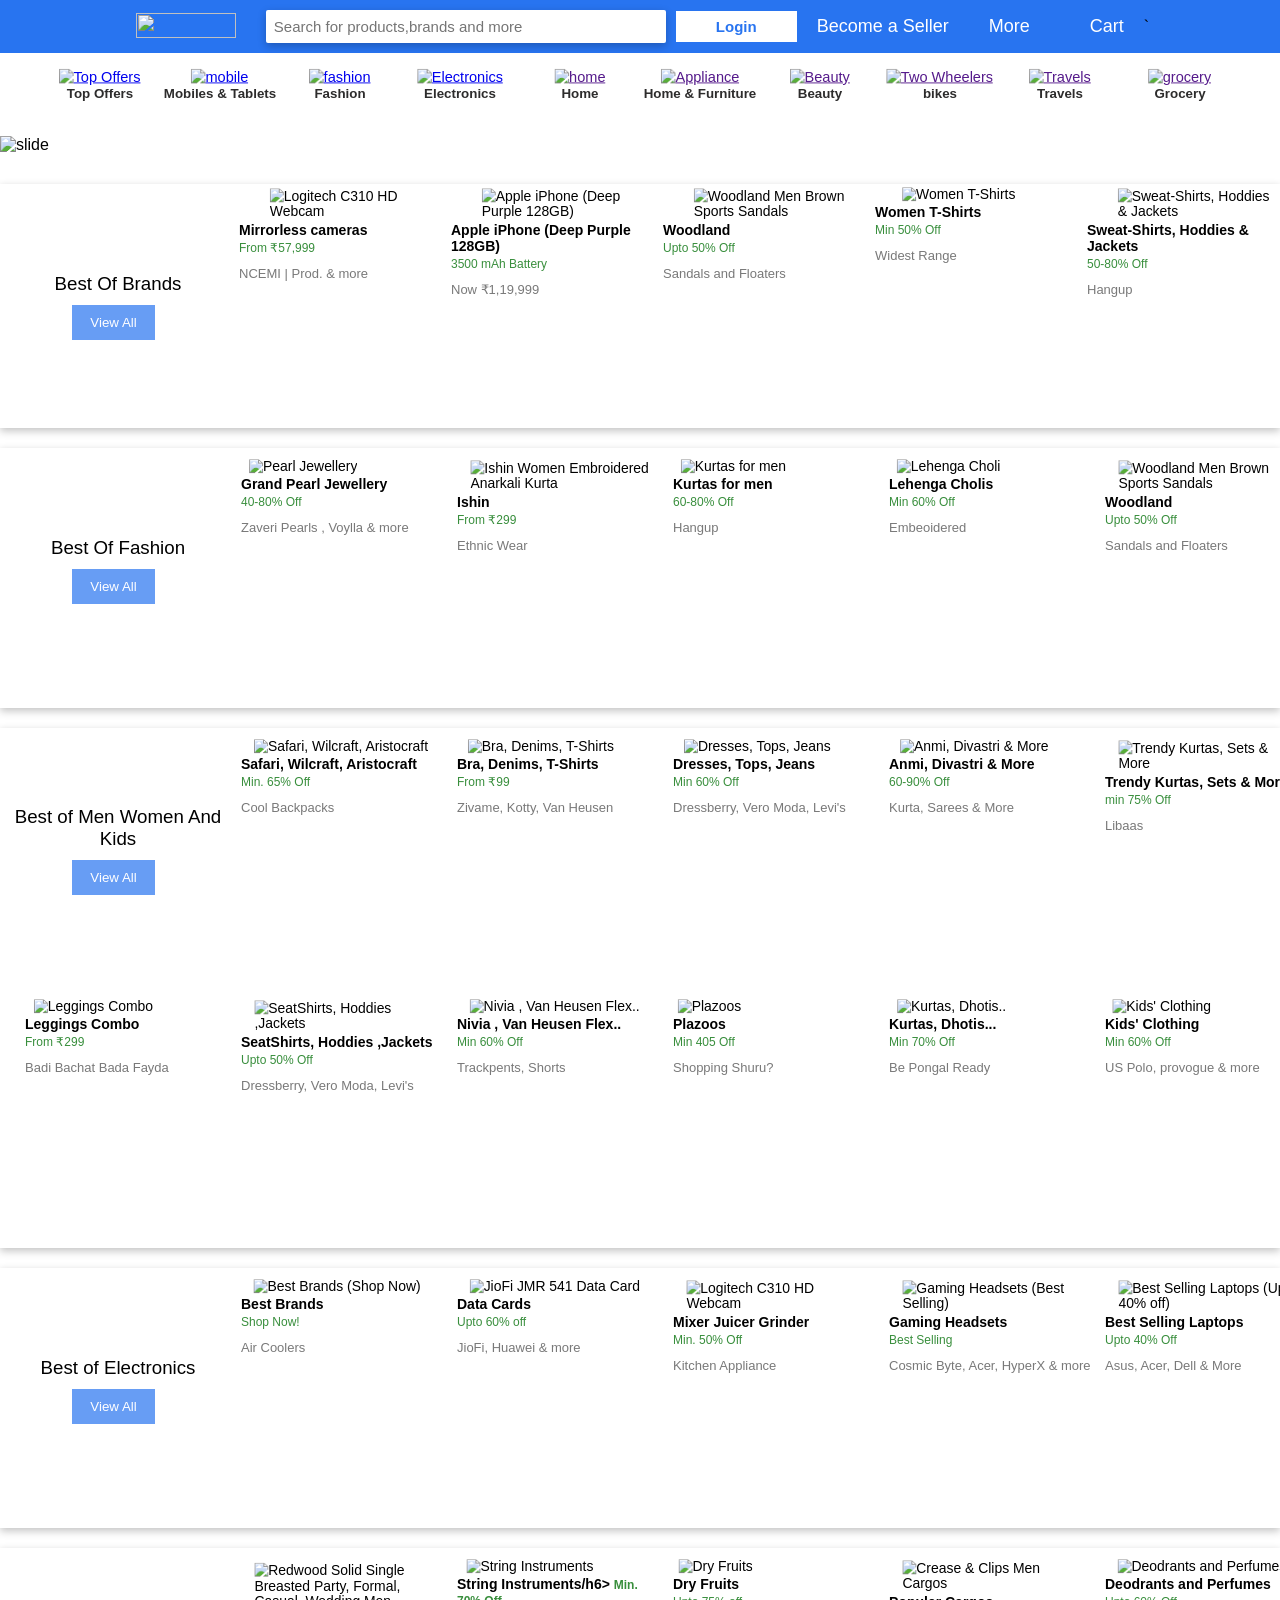
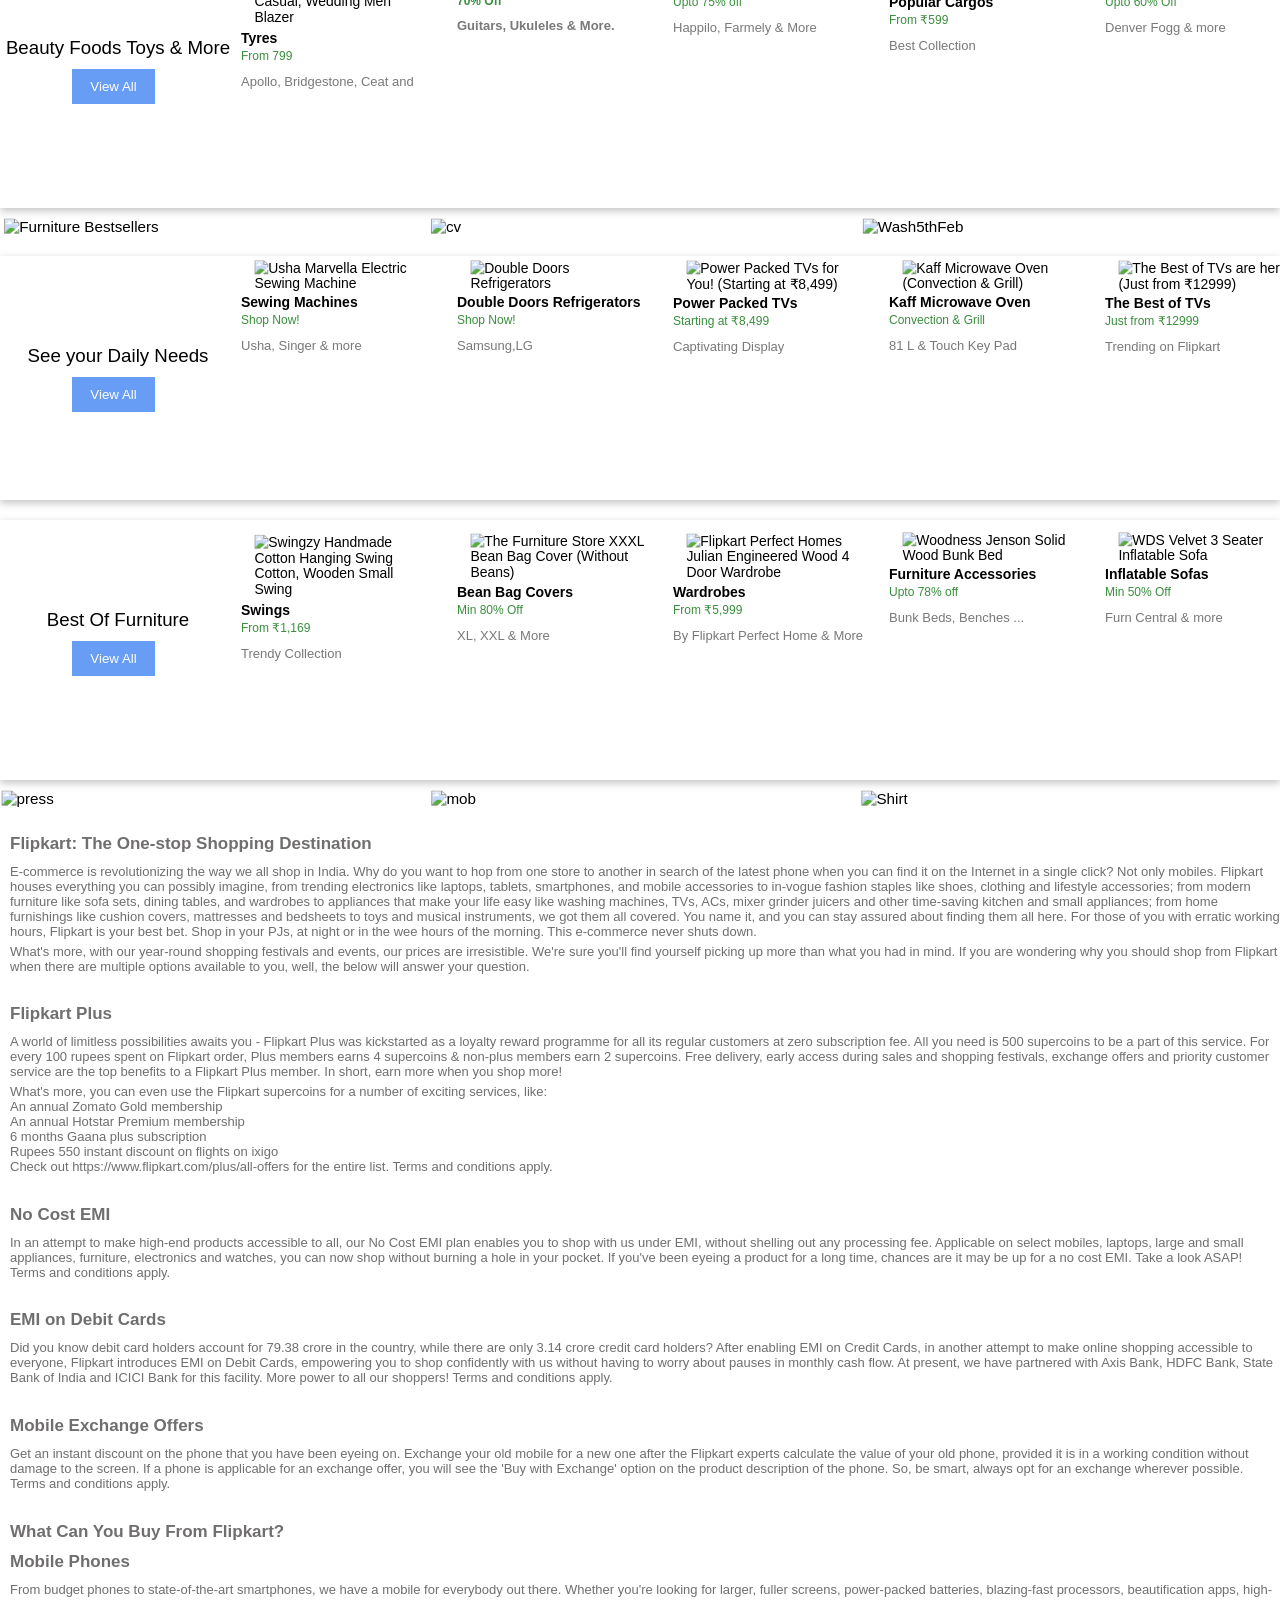
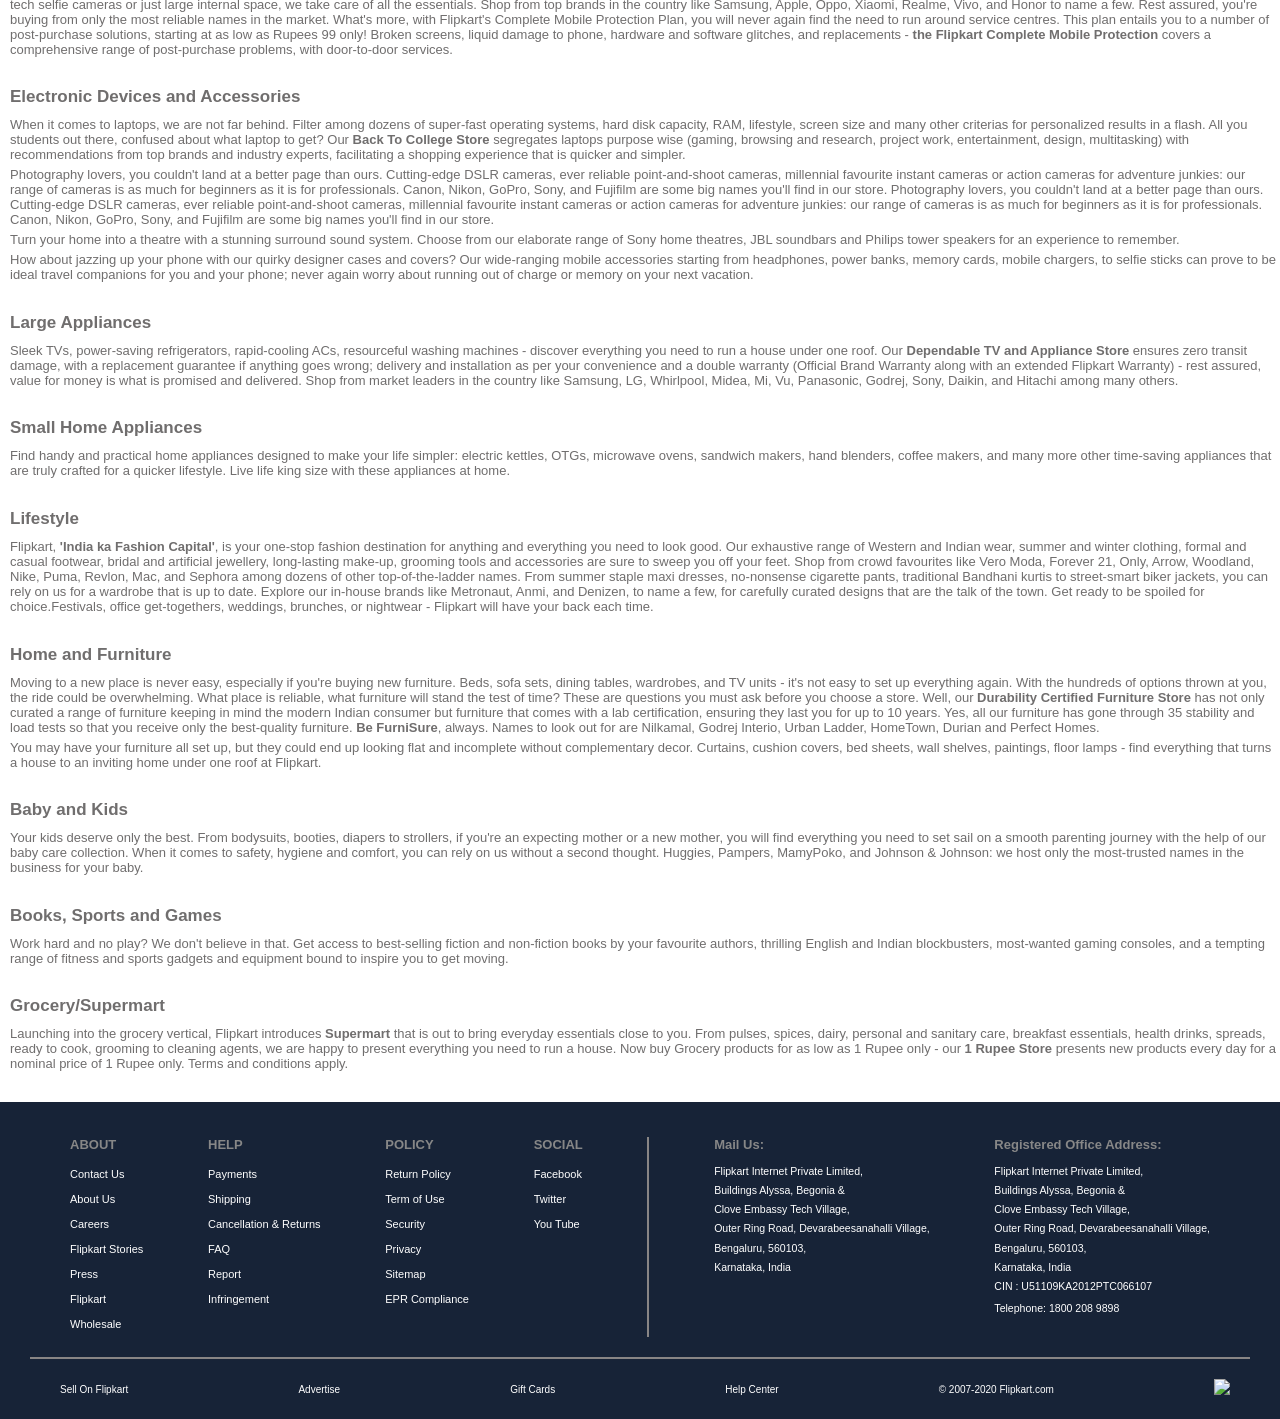
==== commit 572d00a5: "updatebugs" ====
--- a/home/index.html
+++ b/home/index.html
@@ -24,19 +24,27 @@
         </div>
          <a href="../login_signup/signin.html"><button class="loginbtn">Login</button></a>
         <a href="https://seller.flipkart.com/" class="Navlink">Become a Seller</a>
-        <a href="#" class="Navlink">More
+        <span>
+        <a href="#" class="Navlink">More</a>
             <i class="fa-solid fa-angle-down" class="angledownicon"></i>
-        </a>
+            <div class="dropdown-content2">
+            <a href="advertise.html"><i class="fa-solid fa-bell"></i>Notification Preference</a><hr>
+            <a href="blogs.html"><i class="fa-solid fa-question"></i>24*7 Customer Care</a><hr>
+            <a href=""> <i class="fa-sharp fa-solid fa-bolt-lightning"></i>Advertise</a><hr>
+            <a href="www.flipkartapp.com"><i class="fa-solid fa-download"></i>Download App</a><hr>
+          
+          </div>
         
-        <a href="../cart/cart.html" class="Navlink">
-            <i class="fa-solid fa-cart-shopping"></i>   Cart</a>
-
+        </span>
+        
+        <a href="../cart/cart.html" class="Navlinka">
+            <i class="fa-solid fa-cart-shopping"></i>  Cart</a>`
 
     </nav>
     <!-- 2nd nav  -->
     <nav class="secondNav">
         <div>
-            <a href="../products/products.html" onclick="gotoFun()"><img  id="sndNavImg"  src="https://rukminim1.flixcart.com/fk-p-flap/128/128/image/1350e22cff9663e7.png?q=100" alt="Top Offers"></a>
+            <a href="../topoffers/topoffers.html" onclick="gotoFun()"><img  id="sndNavImg"  src="https://rukminim1.flixcart.com/fk-p-flap/128/128/image/1350e22cff9663e7.png?q=100" alt="Top Offers"></a>
             <p>Top Offers</p>
         </div>
         <div>
@@ -48,7 +56,7 @@
             <p>Fashion</p>
         </div>
         <div>
-            <a href="../electronics/electronics.html"><img   onclick="gotoEle()" id="sndNavImg"  src="https://rukminim1.flixcart.com/flap/128/128/image/69c6589653afdb9a.png?q=100" alt="Electronics"></a>
+            <a href="../electronics/electron.html"><img   onclick="gotoEle()" id="sndNavImg"  src="https://rukminim1.flixcart.com/flap/128/128/image/69c6589653afdb9a.png?q=100" alt="Electronics"></a>
             <p>Electronics</p>
         </div>
         <div>
@@ -82,7 +90,7 @@
     <!-- nav end  -->
     <!-- slider start  -->
     <div class="slideNav">
-        <img id="slideImg" src="https://raw.githubusercontent.com/Abidkhan263187/Project-FlipKart-Website-Clone/home_products/home/images/g54.jpg" alt="slide">
+        <img id="slideImg" src="https://assets.ajio.com/cms/AJIO/WEB/11042023-UHP-D-Main-P7-DNMXTS-Under299.jpg" alt="slide">
     </div>
     <!-- slider end  -->
 
@@ -364,7 +372,7 @@
         <div class="abid-viewF">
             <div id="itemDiv">
                 <h3 id="cat">Best of Electronics</h3>
-               <a href="../electronics/electronics.html"> <button onclick="gotoEle()" id="viewBtn">View All</button></a>
+               <a href="../electronics/electron.html"> <button onclick="gotoEle()" id="viewBtn">View All</button></a>
             </div>
             <!-- <img src="https://encrypted-tbn0.gstatic.com/images?q=tbn:ANd9GcRBx2JeF-4Fgo-spOrNb2dL6scJdMGVzhxStARylocaWQ&usqp=CAU&ec=48665699" alt="electronics"> -->
         </div>
@@ -562,7 +570,7 @@
 
             <h6>Power Packed TVs</h6>
             <a href="#">Starting at ₹8,499</a>
-            <p>Captivating Display Quality</p>
+            <p>Captivating Display </p>
         </div>
         <div class="abid-daileNeeds">
             <img alt="Kaff Microwave Oven (Convection &amp; Grill)"
@@ -580,7 +588,7 @@
                 src="https://rukminim1.flixcart.com/image/150/150/kc54ivk0/television/r/q/g/mi-l43m4-4ain-original-imaftc5fy6bfmhyb.jpeg?q=70">
 
             <div>
-                <h6>The Best of TVs are here!</h6>
+                <h6>The Best of TVs</h6>
                 <a href="#">Just from ₹12999</a>
                 <p>Trending on Flipkart</p>
             </div>
--- a/home/index.css
+++ b/home/index.css
@@ -1,4 +1,4 @@
-*{
+* {
     margin: 0;
     padding: 0;
     box-sizing: border-box;
@@ -7,156 +7,170 @@
 
 
 /* appended nav bar  */
-#navbar{
+#navbar {
     background-color: #2874f0;
     display: flex;
     justify-content: center;
     align-items: center;
     padding: 10px 0px;
 }
-.logo
-{
+
+.logo {
     position: relative;
     padding: 2px 20px 0px 5px;
 }
-.search
-{
+
+.search {
     background-color: white;
     padding: 8px;
     width: 400px;
     margin: 0px 10px;
-    display:flex;
+    display: flex;
     justify-content: space-between;
     color: #2874f0;
     box-shadow: rgba(0, 0, 0, 0.24) 0px 3px 8px;
     border-radius: 2px;
 }
-.search input
-{
+
+.search input {
     width: 93%;
     border: none;
     outline: none;
     font-size: 15px;
 }
-.loginbtn
-{
+
+.loginbtn {
     padding: 7px 40px;
     background-color: white;
     border: none;
     outline: none;
-    color:#2874f0;
+    color: #2874f0;
     font-size: 15px;
     font-weight: 550;
 }
-.Navlink
-{
+
+.Navlink {
     margin: 0px 20px;
     font-size: 18px;
     color: white;
     text-decoration: none;
 }
-.Navlinka
-{
+
+.Navlinka {
     margin: 0px 20px;
     font-size: 18px;
     color: white;
     text-decoration: none;
 }
-.Navlink i{
+
+.Navlinkb {
+    margin: 0px 20px;
+    font-size: 18px;
+    color: white;
+    text-decoration: none;
+}
+
+.Navlinka i {
+    color: white;
+}
+
+.Navlink i {
     font-size: 15px;
 }
 
-
-
-/* first nav  */
-/* #navbar{
-    height: 50px;
-background-color:#2874f0;
-display: flex;
-justify-content: center;
-align-items: center;
-box-shadow: 0 1px 5px #ababab;
-width: 100%;
-}
-#navbar>div{
-    margin-inline: 22px;
-    color: white;
-    text-decoration: none;
-}
-#navbar a{
-    color: white;
-    text-decoration: none;
-}
-#flipkartLogo{
-    width:100px;
-}
-#abidnavInput{
-    border: none;
-    width: 80%;
-    padding-left: 20px;
-    padding: 6px 0px 6px 10px;
-
-   
-}
-#navbarSearchButton{
-   
-   height: 35px;
-   width: 10%;
-   background-color: white;
-   border: none;
-}
-.fst{
-    display: flex;
-   justify-content: space-between;
-    width: 40%;
+.dropdown-content2 a {
+    color: black;
+    font-weight: 400;
+    padding: 5px 0px;
+    text-decoration: none;
+    margin-top: 5px;
+    display: block;
+}
+
+.dropdown-content2 a:hover {
+    background-color: rgb(241, 239, 239);
+}
+
+/* nav>span:hover .dropdown-content2 {
+    display: block;
+} */
+
+nav>span {
+    position: relative;
+    display: inline-block;
+    padding: 0px 0px;
+
+
+}
+
+.dropdown-content2 {
+    display: none;
+    position: absolute;
     background-color: white;
-    align-items: center;
-    margin-inline: 22px;
-
-} */
+    min-width: 250px;
+    padding: 40px 30px 30px 30px;
+    margin-left: -40px;
+    border-radius: 20px;
+}
+
+i {
+    margin-right: 10px;
+    color: #2874f0;
+}
+
+hr {
+    color: gray;
+}
+
+
+
 
 
 /* 2nd nav  */
-.secondNav{
-    display: flex;
+.secondNav {
+    display: grid;
+    grid-template-columns: repeat(10, 1fr);
     justify-content: space-between;
     text-align: center;
     padding: 15px 40px;
-    position:sticky ;
+    position: sticky;
     width: 100%;
 }
-#sndNavImg{
+
+#sndNavImg {
     width: 60px;
     transform: scale(.91);
 }
-#sndNavImg:hover{
+
+#sndNavImg:hover {
     transform: scale(1);
 }
-.secondNav p{
+
+.secondNav p {
     font-size: smaller;
     font-weight: 600;
     color: rgb(45, 44, 44);
 }
 
-#slideImg{
+#slideImg {
     margin: 20px 0px;
     width: 100%;
-object-fit: cover;
+    object-fit: cover;
     height: 400px;
-  
+
 }
 
 /* sales part start  */
 
-.abidFstGridA{
+.abidFstGridA {
     display: grid;
-    grid-template-columns: repeat(7,1fr);
+    grid-template-columns: repeat(7, 1fr);
     padding-left: 20px;
     margin-top: 10px;
     box-shadow: rgba(0, 0, 0, 0.24) 0px 3px 8px;
 }
 
-.abid-sales{
+.abid-sales {
     cursor: pointer;
     height: 15em;
     padding: 0px 1px;
@@ -167,54 +181,54 @@
 
 }
 
-#viewBtn{
+#viewBtn {
     width: 40%;
     display: block;
-    margin:10px  23% auto;
+    margin: 10px 23% auto;
     padding: 10px;
     background-color: #2874f0;
     border: none;
     color: white;
-   opacity: 0.7;
-}
-
-#viewBtn:hover{
+    opacity: 0.7;
+}
+
+#viewBtn:hover {
     opacity: 1;
 }
 
-#itemDiv{
+#itemDiv {
     text-align: center;
     padding: 10px 0px;
 }
 
-#itemDiv>h3{
+#itemDiv>h3 {
     font-weight: lighter;
     margin-left: -20px;
 }
 
-.abid-sales img{
+.abid-sales img {
     height: 60%;
     padding-left: 20px;
     transform: scale(.87);
 }
 
 
-.abid-sales img:hover{
+.abid-sales img:hover {
     transform: scale(1);
 }
 
-.abid-sales a{
+.abid-sales a {
     text-decoration: none;
     color: #388e3c;
     font-size: 12px;
 }
 
-.abid-sales h6{
+.abid-sales h6 {
     color: black;
-    font-size:14px;
-}
-
-.abid-sales p{
+    font-size: 14px;
+}
+
+.abid-sales p {
     color: #212121;
     opacity: .6;
     font-size: 13px;
@@ -223,25 +237,26 @@
 
 /* Card */
 
-.abid-bannerDiv{
+.abid-bannerDiv {
     display: grid;
-    grid-template-columns: repeat(3,1fr);
+    grid-template-columns: repeat(3, 1fr);
     gap: 10px;
     margin-top: 10px;
 }
-.abid-cur{
+
+.abid-cur {
     cursor: pointer;
     transform: scale(.95);
     width: 100%;
 }
 
-.abid-cur:hover{
+.abid-cur:hover {
     transform: scale(1);
 }
 
 
 /* view All  */
-.abid-viewA{
+.abid-viewA {
     cursor: pointer;
     height: 15em;
     padding: 0px 1px;
@@ -254,10 +269,12 @@
     justify-content: center;
 
 }
-.abid-viewA a{
-    text-decoration: none;
-}
-.abid-viewB{
+
+.abid-viewA a {
+    text-decoration: none;
+}
+
+.abid-viewB {
     cursor: pointer;
     height: 15em;
     padding: 0px 1px;
@@ -270,10 +287,12 @@
     justify-content: center;
 
 }
-.abid-viewB a{
-    text-decoration: none;
-}
-.abid-viewC{
+
+.abid-viewB a {
+    text-decoration: none;
+}
+
+.abid-viewC {
     cursor: pointer;
     height: 15em;
     padding: 0px 1px;
@@ -286,10 +305,12 @@
     justify-content: center;
 
 }
-.abid-viewC a{
-    text-decoration: none;
-}
-.abid-viewD{
+
+.abid-viewC a {
+    text-decoration: none;
+}
+
+.abid-viewD {
     cursor: pointer;
     height: 15em;
     padding: 0px 1px;
@@ -302,10 +323,12 @@
     justify-content: center;
 
 }
-.abid-viewD a{
-    text-decoration: none;
-}
-.abid-viewE{
+
+.abid-viewD a {
+    text-decoration: none;
+}
+
+.abid-viewE {
     cursor: pointer;
     height: 15em;
     padding: 0px 1px;
@@ -318,10 +341,12 @@
     justify-content: center;
 
 }
-.abid-viewE a{
-    text-decoration: none;
-}
-.abid-viewF{
+
+.abid-viewE a {
+    text-decoration: none;
+}
+
+.abid-viewF {
     cursor: pointer;
     height: 15em;
     padding: 0px 1px;
@@ -334,11 +359,12 @@
     justify-content: center;
 
 }
-.abid-viewF a{
-    text-decoration: none;
-}
-
-.abid-viewG{
+
+.abid-viewF a {
+    text-decoration: none;
+}
+
+.abid-viewG {
     cursor: pointer;
     height: 15em;
     padding: 0px 1px;
@@ -351,55 +377,61 @@
     justify-content: center;
 
 }
-.abid-viewG a{
+
+.abid-viewG a {
     text-decoration: none;
 }
 
 /* daily needs useful things  */
-.abidFstGridB{
+.abidFstGridB {
     display: grid;
-    grid-template-columns: repeat(6,1fr);
+    grid-template-columns: repeat(6, 1fr);
     margin-top: 20px;
     box-shadow: rgba(0, 0, 0, 0.24) 0px 3px 8px;
     padding-left: 20px;
 }
 
-.abidFstGridC{
+.abidFstGridC {
     display: grid;
-    grid-template-columns: repeat(6,1fr);
+    grid-template-columns: repeat(6, 1fr);
     margin-top: 20px;
     box-shadow: rgba(0, 0, 0, 0.24) 0px 3px 8px;
     padding-left: 20px;
 }
-.abidFstGridD{
+
+.abidFstGridD {
     display: grid;
-    grid-template-columns: repeat(6,1fr);
+    grid-template-columns: repeat(6, 1fr);
     margin-top: 20px;
     box-shadow: rgba(0, 0, 0, 0.24) 0px 3px 8px;
     padding-left: 20px;
 }
-.abidFstGridE{
+
+.abidFstGridE {
     display: grid;
-    grid-template-columns: repeat(6,1fr);
+    grid-template-columns: repeat(6, 1fr);
     margin-top: 20px;
     box-shadow: rgba(0, 0, 0, 0.24) 0px 3px 8px;
     padding-left: 20px;
 }
-.abidFstGridF{
+
+.abidFstGridF {
     display: grid;
-    grid-template-columns: repeat(6,1fr);
+    grid-template-columns: repeat(6, 1fr);
     margin-top: 20px;
     box-shadow: rgba(0, 0, 0, 0.24) 0px 3px 8px;
     padding-left: 20px;
 }
-.abidFstGridG{
+
+.abidFstGridG {
     display: grid;
-    grid-template-columns: repeat(6,1fr);
+    grid-template-columns: repeat(6, 1fr);
     margin-top: 20px;
     box-shadow: rgba(0, 0, 0, 0.24) 0px 3px 8px;
     padding-left: 20px;
 }
-.abid-daileNeeds{
+
+.abid-daileNeeds {
     cursor: pointer;
     height: 15em;
     padding: 0px 1px;
@@ -409,27 +441,27 @@
     border: 0;
 }
 
-.abid-daileNeeds img{
+.abid-daileNeeds img {
     height: 45%;
     transform: scale(.87);
 }
 
-.abid-daileNeeds img:hover{
+.abid-daileNeeds img:hover {
     transform: scale(1);
 }
 
-.abid-daileNeeds a{
+.abid-daileNeeds a {
     text-decoration: none;
     color: #388e3c;
     font-size: 12px;
 }
 
-.abid-daileNeeds h6{
+.abid-daileNeeds h6 {
     color: black;
-    font-size:14px;
-}
-
-.abid-daileNeeds p{
+    font-size: 14px;
+}
+
+.abid-daileNeeds p {
     color: #212121;
     opacity: .6;
     font-size: 13px;
@@ -441,7 +473,7 @@
 /* daileNeedsniture start  */
 
 
-.abid-fur{
+.abid-fur {
     cursor: pointer;
     height: 15em;
     padding: 0px 1px;
@@ -451,27 +483,27 @@
     border: 0;
 }
 
-.abid-fur img{
+.abid-fur img {
     height: 45%;
     transform: scale(.87);
 }
 
-.abid-fur img:hover{
+.abid-fur img:hover {
     transform: scale(1);
 }
 
-.abid-fur a{
+.abid-fur a {
     text-decoration: none;
     color: #388e3c;
     font-size: 12px;
 }
 
-.abid-fur h6{
+.abid-fur h6 {
     color: black;
-    font-size:14px;
-}
-
-.abid-fur p{
+    font-size: 14px;
+}
+
+.abid-fur p {
     color: #212121;
     opacity: .6;
     font-size: 13px;
@@ -480,7 +512,7 @@
 
 /* end  */
 /* Infor styling start */
-.abidfst{
+.abidfst {
     background-color: white;
     color: #706e6e;
     margin: 2% 0%;
@@ -488,12 +520,14 @@
     padding-left: 10px;
 }
 
-.abidfst h1,h2{
+.abidfst h1,
+h2 {
     font-size: 17px;
     font-weight: 900;
     margin-bottom: 10px;
 }
-.info{
+
+.info {
     font-size: 13px;
     padding-bottom: 5px;
     font-family: Arial, Helvetica, sans-serif;
@@ -501,25 +535,27 @@
 
 
 /* Footer start  */
-footer{
+footer {
     background-color: #172337;
     color: white;
-    padding:15px 30px 0px 30px;
-   
-    
-}
-.row{
+    padding: 15px 30px 0px 30px;
+
+
+}
+
+.row {
     display: flex;
     justify-content: space-between;
     padding: 20px 40px;
 }
-.sndLastFooter h6{
+
+.sndLastFooter h6 {
     color: #878787;
     font-size: 13px;
     margin-bottom: 10px;
 }
 
-.sndLastFooter > div{
+.sndLastFooter>div {
     display: flex;
     flex-flow: column nowrap;
     justify-content: space-between;
@@ -527,34 +563,36 @@
     font-weight: 100;
 }
 
-.sndLastFooter a{
+.sndLastFooter a {
     color: white;
     line-height: 25px;
     text-decoration: none;
 }
 
-.sndLastFooter p{
+.sndLastFooter p {
     margin: 0;
     font-size: .96em;
     line-height: 1.2rem;
 }
 
-footer i{
+footer i {
     color: gold;
 }
 
-footer span{
+footer span {
     font-size: 10px;
     cursor: pointer;
 }
-.abidlastrow{
+
+.abidlastrow {
     display: flex;
     justify-content: space-between;
     padding: 20px;
 }
-#hr{
-border:1px solid;
-color: rgb(136, 133, 133);
+
+#hr {
+    border: 1px solid;
+    color: rgb(136, 133, 133);
 
 }
 
@@ -565,219 +603,465 @@
 
 
 
-@media screen and (max-width: 1132px){
-   
-    .abidFstGridA{
-        display: grid;
-        grid-template-columns: repeat(4,1fr);
-       
-    }
-    .abidFstGridB{
-        display: grid;
-        grid-template-columns: repeat(4,1fr);
-      
-    }
-    .abidFstGridC{
-        display: grid;
-        grid-template-columns: repeat(4,1fr);
+@media screen and (max-width: 1132px) {
+
+    .abidFstGridA {
+        display: grid;
+        grid-template-columns: repeat(4, 1fr);
+
+    }
+
+    .abidFstGridB {
+        display: grid;
+        grid-template-columns: repeat(4, 1fr);
+
+    }
+
+    .abidFstGridC {
+        display: grid;
+        grid-template-columns: repeat(4, 1fr);
         margin-top: 20px;
         box-shadow: rgba(0, 0, 0, 0.24) 0px 3px 8px;
         padding-left: 20px;
     }
-    .abidFstGridD{
-        display: grid;
-        grid-template-columns: repeat(4,1fr);
-      
-    }
-    .abidFstGridE{
-        display: grid;
-        grid-template-columns: repeat(4,1fr);
-       
-    }
-    .abidFstGridF{
-        display: grid;
-        grid-template-columns: repeat(4,1fr);
-       
-    }
-    .abidFstGridG{
-        display: grid;
-        grid-template-columns: repeat(4,1fr);
-       
-    }
-} 
-
-@media screen and (max-width: 1208px){
-    .slideNav{
+
+    .abidFstGridD {
+        display: grid;
+        grid-template-columns: repeat(4, 1fr);
+
+    }
+
+    .abidFstGridE {
+        display: grid;
+        grid-template-columns: repeat(4, 1fr);
+
+    }
+
+    .abidFstGridF {
+        display: grid;
+        grid-template-columns: repeat(4, 1fr);
+
+    }
+
+    .abidFstGridG {
+        display: grid;
+        grid-template-columns: repeat(4, 1fr);
+
+    }
+}
+
+@media screen and (max-width: 1208px) {
+    .slideNav {
         display: none;
     }
-}
-@media screen and (max-width: 808px){
-
-    footer{
+
+    .Navlink {
+        display: none;
+    }
+}
+
+@media screen and (max-width: 808px) {
+
+    footer {
         display: flex;
         flex-wrap: wrap;
         width: 800px;
     }
-    .slideNav{
+
+    .slideNav {
         display: none;
     }
-            .secondNav{
-                display: none;
-            }
-            .Navlink{
-                display: none;
-            }
-           
-}
-@media screen and (max-width: 792px){
-  
-    .slideNav{
-display: none;
-    }
-    .secondNav{
+
+    .secondNav {
         display: none;
     }
-    .abidFstGridA{
-        display: grid;
-        grid-template-columns: repeat(3,1fr);
-       
-    }
-    .abidFstGridB{
-        display: grid;
-        grid-template-columns: repeat(3,1fr);
-      
-    }
-    .abidFstGridC{
-        display: grid;
-        grid-template-columns: repeat(3,1fr);
+
+    .Navlink {
+        display: none;
+    }
+
+}
+
+@media screen and (max-width: 792px) {
+
+    .slideNav {
+        display: none;
+    }
+
+    .secondNav {
+        display: grid;
+        grid-template-columns: repeat((4, 1fr));
+    }
+
+    .abidFstGridA {
+        display: grid;
+        grid-template-columns: repeat(3, 1fr);
+
+    }
+
+    .abidFstGridB {
+        display: grid;
+        grid-template-columns: repeat(3, 1fr);
+
+    }
+
+    .abidFstGridC {
+        display: grid;
+        grid-template-columns: repeat(3, 1fr);
         margin-top: 20px;
         box-shadow: rgba(0, 0, 0, 0.24) 0px 3px 8px;
         padding-left: 20px;
     }
-    .abidFstGridD{
-        display: grid;
-        grid-template-columns: repeat(3,1fr);
-      
-    }
-    .abidFstGridE{
-        display: grid;
-        grid-template-columns: repeat(3,1fr);
-       
-    }
-    .abidFstGridF{
-        display: grid;
-        grid-template-columns: repeat(3,1fr);
-       
-    }
-    .abidFstGridG{
-        display: grid;
-        grid-template-columns: repeat(3,1fr);
-       
-    }
-    
-}
-@media screen and (max-width: 668px){
-    footer{
+
+    .abidFstGridD {
+        display: grid;
+        grid-template-columns: repeat(3, 1fr);
+
+    }
+
+    .abidFstGridE {
+        display: grid;
+        grid-template-columns: repeat(3, 1fr);
+
+    }
+
+    .abidFstGridF {
+        display: grid;
+        grid-template-columns: repeat(3, 1fr);
+
+    }
+
+    .abidFstGridG {
+        display: grid;
+        grid-template-columns: repeat(3, 1fr);
+
+    }
+
+}
+
+@media screen and (max-width: 668px) {
+    footer {
         display: flex;
         flex-wrap: wrap;
         width: 600px;
     }
-    .secondNav{
+
+    .secondNav {
+        display: grid;
+        grid-template-columns: repeat(3, 1fr);
+    }
+
+    .search {
         display: none;
     }
-    .search{
-        display: none;
-    }
-    .abidFstGridA{
-        display: grid;
-        grid-template-columns: repeat(2,1fr);
-       
-    }
-    .abidFstGridB{
-        display: grid;
-        grid-template-columns: repeat(2,1fr);
-      
-    }
-    .abidFstGridC{
-        display: grid;
-        grid-template-columns: repeat(2,1fr);
+
+    .abidFstGridA {
+        display: grid;
+        grid-template-columns: repeat(2, 1fr);
+
+    }
+
+    .abidFstGridB {
+        display: grid;
+        grid-template-columns: repeat(2, 1fr);
+
+    }
+
+    .abidFstGridC {
+        display: grid;
+        grid-template-columns: repeat(2, 1fr);
         margin-top: 20px;
         box-shadow: rgba(0, 0, 0, 0.24) 0px 3px 8px;
         padding-left: 20px;
     }
-    .abidFstGridD{
-        display: grid;
-        grid-template-columns: repeat(2,1fr);
-      
-    }
-    .abidFstGridE{
-        display: grid;
-        grid-template-columns: repeat(2,1fr);
-       
-    }
-    .abidFstGridF{
-        display: grid;
-        grid-template-columns: repeat(2,1fr);
-       
-    }
-    .abidFstGridG{
-        display: grid;
-        grid-template-columns: repeat(2,1fr);
-       
-    }
-}
-@media screen and (max-width: 388px){
-    footer{
+
+    .abidFstGridD {
+        display: grid;
+        grid-template-columns: repeat(2, 1fr);
+
+    }
+
+    .abidFstGridE {
+        display: grid;
+        grid-template-columns: repeat(2, 1fr);
+
+    }
+
+    .abidFstGridF {
+        display: grid;
+        grid-template-columns: repeat(2, 1fr);
+
+    }
+
+    .abidFstGridG {
+        display: grid;
+        grid-template-columns: repeat(2, 1fr);
+
+    }
+}
+
+@media screen and (max-width: 388px) {
+    footer {
         display: flex;
         flex-wrap: wrap;
         width: 600px;
     }
-    .secondNav{
+
+    .secondNav {
+        display: grid;
+        grid-template-columns: repeat(3, 1fr);
+    }
+
+    .abid-sales img {
+        height: 40%;
+        transform: scale(.87);
+    }
+
+    .abid-sales {
+        width: 80%;
+    }
+
+    .abid-fur {
+        width: 80%;
+    }
+
+    .abid-fur img {
+        height: 40%;
+
+        transform: scale(.87);
+    }
+
+    .abid-daileNeeds img:hover {
+        transform: scale(1);
+    }
+
+    .abid-daileNeeds img {
+        width: 50%;
+    }
+
+    .search {
         display: none;
     }
-    .search{
-        display: none;
-    }
-    .abidFstGridA{
-        display: grid;
-        grid-template-columns: repeat(1,1fr);
-       
-    }
-    .abidFstGridB{
-        display: grid;
-        grid-template-columns: repeat(1,1fr);
-      
-    }
-    .abidFstGridC{
-        display: grid;
-        grid-template-columns: repeat(1,1fr);
+
+    .abidFstGridA {
+        display: grid;
+        grid-template-columns: repeat(2, 1fr);
+
+    }
+
+    .abidFstGridB {
+        display: grid;
+        grid-template-columns: repeat(2, 1fr);
+
+    }
+
+    .abidFstGridC {
+        display: grid;
+        grid-template-columns: repeat(2, 1fr);
         margin-top: 20px;
         box-shadow: rgba(0, 0, 0, 0.24) 0px 3px 8px;
         padding-left: 20px;
     }
-    .abidFstGridD{
-        display: grid;
-        grid-template-columns: repeat(1,1fr);
-      
-    }
-    .abidFstGridE{
-        display: grid;
-        grid-template-columns: repeat(1,1fr);
-       
-    }
-    .abidFstGridF{
-        display: grid;
-        grid-template-columns: repeat(1,1fr);
-       
-    }
-    .abidFstGridG{
-        display: grid;
-        grid-template-columns: repeat(1,1fr);
-       
-    }
-    h5{
+
+    .abidFstGridD {
+        display: grid;
+        grid-template-columns: repeat(2, 1fr);
+
+    }
+
+    .abidFstGridE {
+        display: grid;
+        grid-template-columns: repeat(2, 1fr);
+
+    }
+
+    .abidFstGridF {
+        display: grid;
+        grid-template-columns: repeat(2, 1fr);
+
+    }
+
+    .abidFstGridG {
+        display: grid;
+        grid-template-columns: repeat(2, 1fr);
+
+    }
+
+    h5 {
         font-size: xx-small;
-        color: rgb(99, 99, 99); 
+        color: rgb(99, 99, 99);
         margin-left: 10px;
     }
+}
+@media screen and (max-width: 320px) {
+    footer {
+        display: flex;
+        flex-wrap: wrap;
+        width: 600px;
+    }
+
+    .secondNav {
+        display: grid;
+        grid-template-columns: repeat(3, 1fr);
+    }
+
+    .abid-sales img {
+        height: 20%;
+        transform: scale(.87);
+    }
+
+
+    .abid-fur img {
+        height: 20%;
+
+        transform: scale(.87);
+    }
+
+    .abid-daileNeeds img:hover {
+        transform: scale(1);
+    }
+
+    .abid-daileNeeds img {
+        width: 20%;
+    }
+
+    .search {
+        display: none;
+    }
+
+    .abidFstGridA {
+        display: grid;
+        grid-template-columns: repeat(2, 1fr);
+
+    }
+
+    .abidFstGridB {
+        display: grid;
+        grid-template-columns: repeat(2, 1fr);
+
+    }
+
+    .abidFstGridC {
+        display: grid;
+        grid-template-columns: repeat(2, 1fr);
+        margin-top: 20px;
+        box-shadow: rgba(0, 0, 0, 0.24) 0px 3px 8px;
+        padding-left: 20px;
+    }
+
+    .abidFstGridD {
+        display: grid;
+        grid-template-columns: repeat(2, 1fr);
+
+    }
+
+    .abidFstGridE {
+        display: grid;
+        grid-template-columns: repeat(2, 1fr);
+
+    }
+
+    .abidFstGridF {
+        display: grid;
+        grid-template-columns: repeat(2, 1fr);
+
+    }
+
+    .abidFstGridG {
+        display: grid;
+        grid-template-columns: repeat(2, 1fr);
+
+    }
+
+    h5 {
+        font-size: xx-small;
+        color: rgb(99, 99, 99);
+        margin-left: 10px;
+    }
+}
+@media screen and (max-width: 280px) {
+    footer {
+        display: flex;
+        flex-wrap: wrap;
+        width: 600px;
+    }
+
+    .secondNav {
+        display: grid;
+        grid-template-columns: repeat(3, 1fr);
+    }
+
+    .abid-sales img {
+        height: 50%;
+        transform: scale(.87);
+    }
+
+
+    .abid-fur img {
+        height: 50%;
+
+        transform: scale(.87);
+    }
+
+    .abid-daileNeeds img:hover {
+        transform: scale(1);
+    }
+
+    .abid-daileNeeds img {
+        width: 50%;
+    }
+
+    .search {
+        display: none;
+    }
+
+    .abidFstGridA {
+        display: grid;
+        grid-template-columns: repeat(1, 1fr);
+
+    }
+
+    .abidFstGridB {
+        display: grid;
+        grid-template-columns: repeat(1, 1fr);
+
+    }
+
+    .abidFstGridC {
+        display: grid;
+        grid-template-columns: repeat(1, 1fr);
+        margin-top: 10px;
+        box-shadow: rgba(0, 0, 0, 0.14) 0px 3px 8px;
+        padding-left: 10px;
+    }
+
+    .abidFstGridD {
+        display: grid;
+        grid-template-columns: repeat(1, 1fr);
+
+    }
+
+    .abidFstGridE {
+        display: grid;
+        grid-template-columns: repeat(1, 1fr);
+
+    }
+
+    .abidFstGridF {
+        display: grid;
+        grid-template-columns: repeat(1, 1fr);
+
+    }
+
+    .abidFstGridG {
+        display: grid;
+        grid-template-columns: repeat(1, 1fr);
+
+    }
+
+    h5 {
+        font-size: xx-small;
+        color: rgb(99, 99, 99);
+        margin-left: 10px;
+    }
 }
